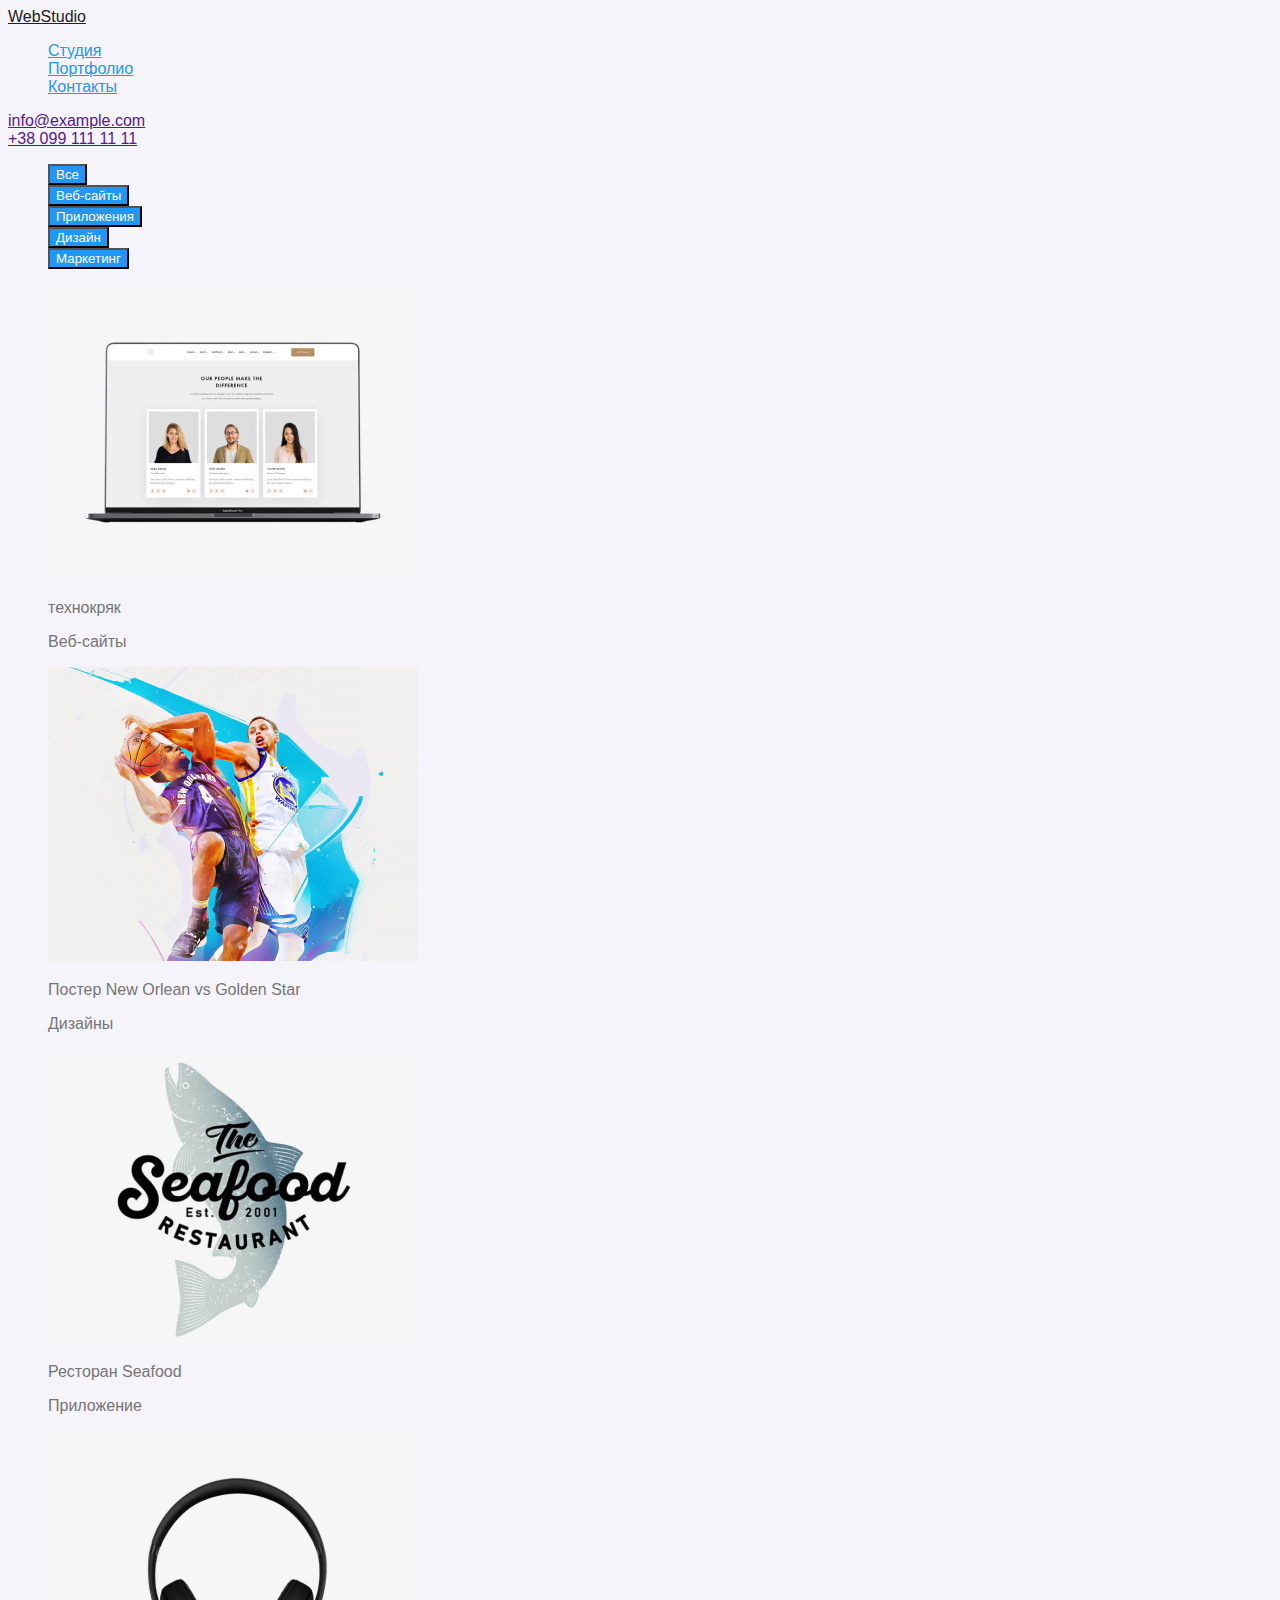
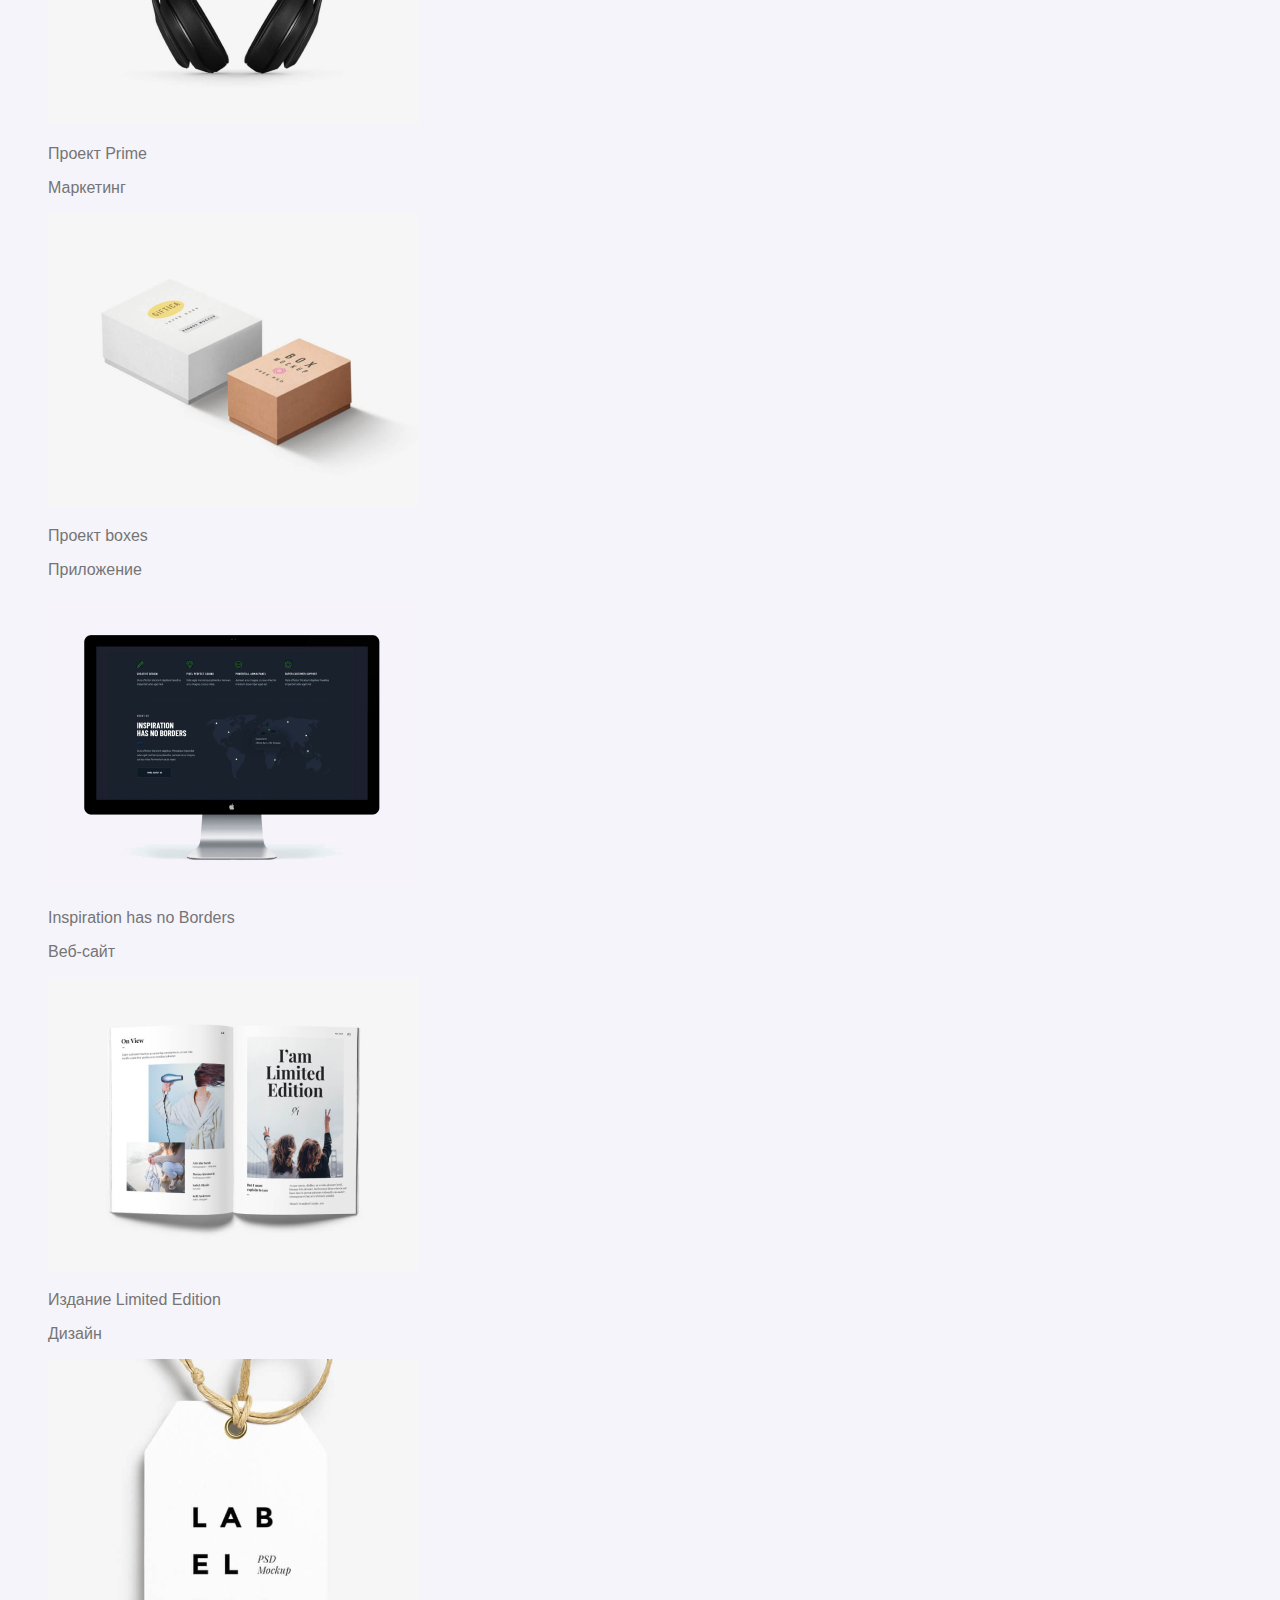
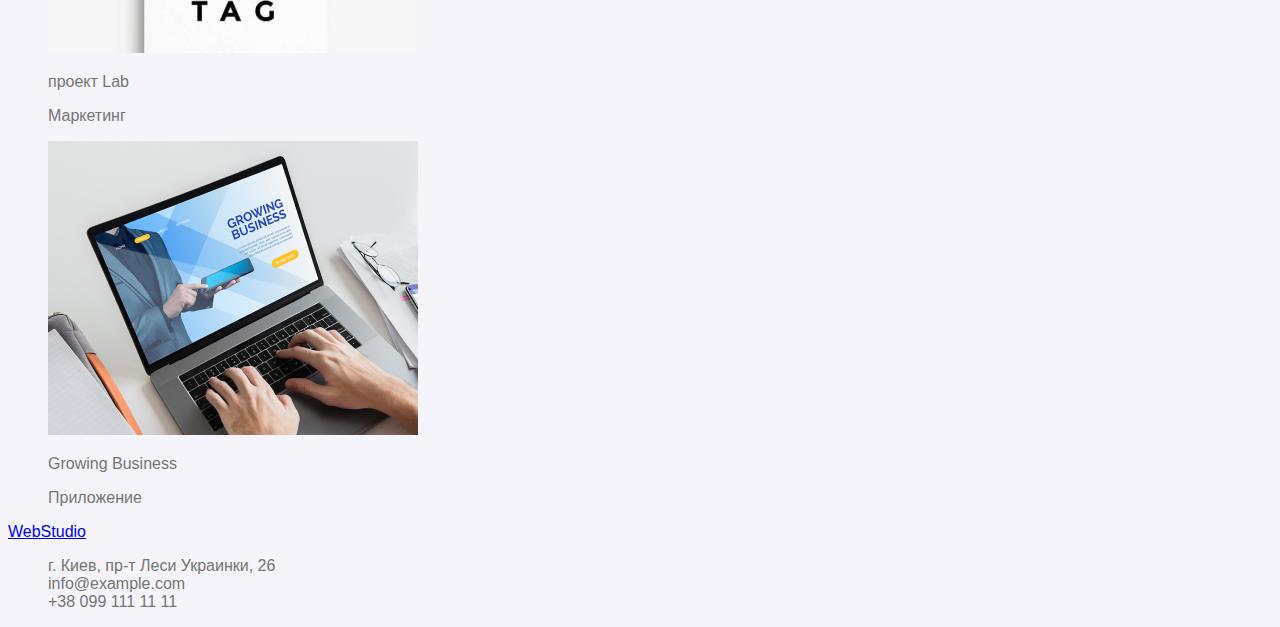
==== portfolio.html @ 11e4ff43 "add text-style; change bg color" ====
<!DOCTYPE html>
<html lang="en">

<head>
  <meta charset="UTF-8">
  <meta http-equiv="X-UA-Compatible" content="IE=edge">
  <meta name="viewport" content="width=device-width, initial-scale=1.0">
  <link rel="stylesheet" href="./css/styles.css">
  <title>Document</title>
</head>
<!--body of ws-->
<body>
  <header>
    <nav>
      <a href="/in dex.html" class="logo">
        WebStudio
      </a>
      <ul class="site-nav">
        <li><a href="./index.html">Студия</a></li>
        <li><a href="./portfolio.html">Портфолио</a></li>
        <li><a href="">Контакты</a></li>
      </ul>
    </nav>
     <ul class="contact"></ul>
      <li><a href="">info@example.com</li>
      <li><a href="">+38 099 111 11 11</a></li>
    </ul>
    <main>
      <!--buttons-->
    <ul>
      <li>
        <button type="button">Все</button>
      </li>
      <li>
        <button type="button">Веб-сайты</button>
      </li>
      <li>
        <button type="button">Приложения</button>
      </li>
      <li>
        <button type="button">Дизайн</button>
      </li>
      <li>
        <button type="button">Маркетинг</button>
      </li>
    </ul>
    </ul>
      <section>
        <!--images-->
        <ul>
          <li>
            <img src="./images/img (1).jpg" alt="технокряк" width="370">
            <p>технокряк</p>
            <p>Веб-сайты</p>
          </li>
          <li>
            <img src="./images/img.jpg" alt="постер" width="370">
            <p>Постер New Orlean vs Golden Star</p>
            <p>Дизайны</p>
          <li>
            <img src="./images/img (2).jpg" alt="ресторан" width="370">
            <p>Ресторан Seafood</p>
            <p>Приложение</p>
          </li>
          <li>
            <img src="./images/img (3).jpg" alt="проект прайм" width="370">
            <p>Проект Prime</p>
            <p>Маркетинг</p>
          </li>
          </li>
          <li>
            <img src="./images/img (4).jpg" alt="проект boxes" width="370">
            <p>Проект boxes</p>
            <p>Приложение</p>
          </li>
          <li>
            <img src="./images/img (5).jpg" alt="компьютер" width="370">
            <p>Inspiration has no Borders</p>
            <p>Веб-сайт</p>
          </li>
          <li>
            <img src="./images/img (6).jpg" alt="издание" width="370">
            <p>Издание Limited Edition</p>
            <p>Дизайн</p>
          </li>
          <li>
            <img src="./images/img (7).jpg" alt="проект Lab" width="370">
            <p>проект Lab</p>
            <p>Маркетинг</p>
          </li>
          <li>
            <img src="./images/img (8).jpg" alt="бизнес" width="370">
            <p>Growing Business</p>
            <p>Приложение</p>
          </li>
        </ul>
      </section>
      <!--footer-->
    </main>
    <footer>
      <a href="/">
        WebStudio
      </a>
      <address></address>
      <ul>
        <li>г. Киев, пр-т Леси Украинки, 26</li>
        <li>info@example.com</li>
        <li>+38 099 111 11 11</li>
        </address>
      </ul>
    </footer>
</body>

</html>
---- css/styles.css ----
/* цвет основного текста  #212121;
*/
/* вторичный цвет текста * #757575/
/* белый # #ffffff */
/* акцент 2196F3 */
:root{
  --primary-text-color: rgba(117, 117, 117, 1);
  ;
  --title-text-color:#212121;
  --accent-color:#2196F3;
 --primary-bg-color:#ffffff;
}
/* body list */
body {
  background: #fff;
  color:var(--primary-text-color);
  font-family: Roboto, sans-serif;
  background-color:#F5F4FA;
}

ul {
  list-style: none;
}

/* head pg */ 
.logo {
  color:var(--title-text-color);
  font-family: Raleway, sans-serif;
}
.logo:hover{
color: var(--accent-color);
}
/* site-nav */
.site-nav a {
  color: #2196F3;
}

.site-nav link.current{
  color: #212121;
}
.site-nav a:hover,
.site-nav a:focus {
  color:var(--title-text-color);
}
.inform a{
  color: #2196F3;
}
.contact a{
  color: #2196F3;
}
/* adress*/ 
.inform a:hover,
.inform a:focus {
  color:var(--title-text-color);
}
.section-title{
  color:var(--title-text-color);
}

/* feature */
.feature .section-title {
  color:var(--title-text-color);
}
/* button*/
button {
  color: #FFFFFF;
  background: #2196F3;
}
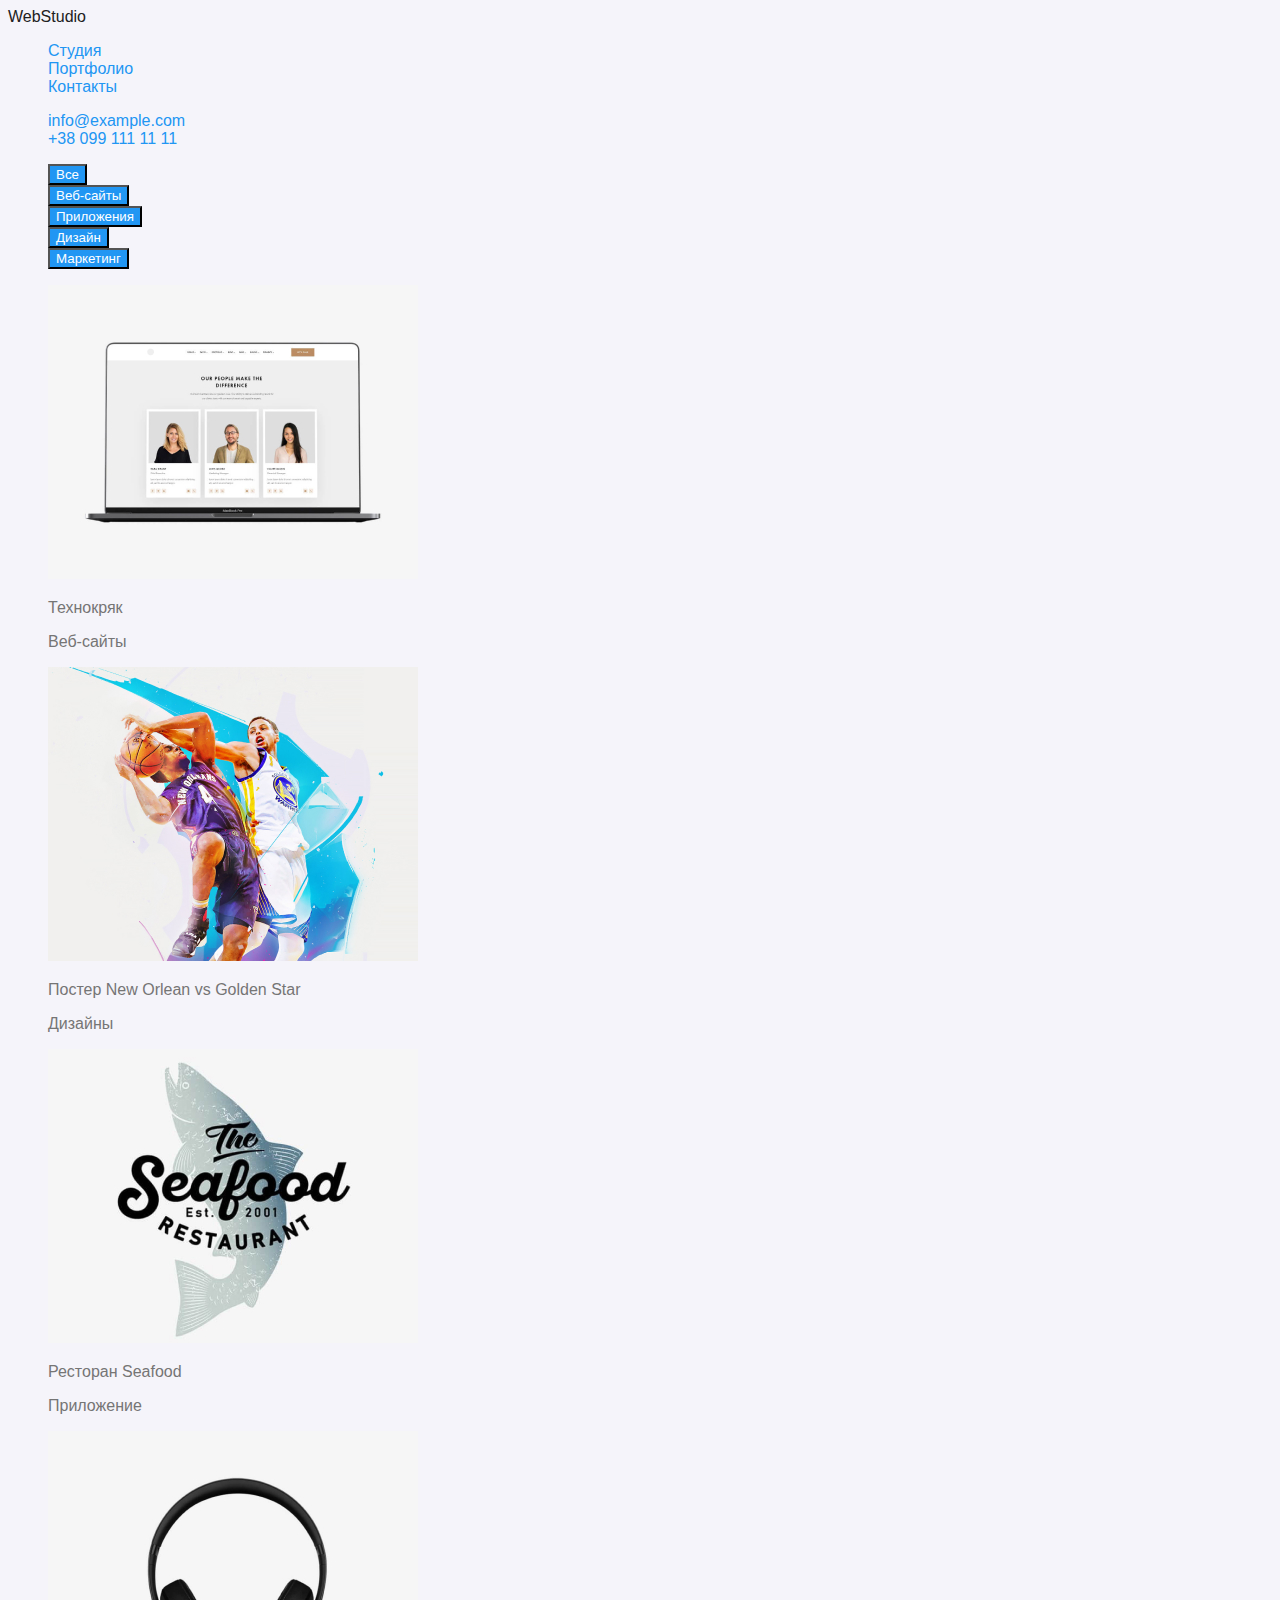
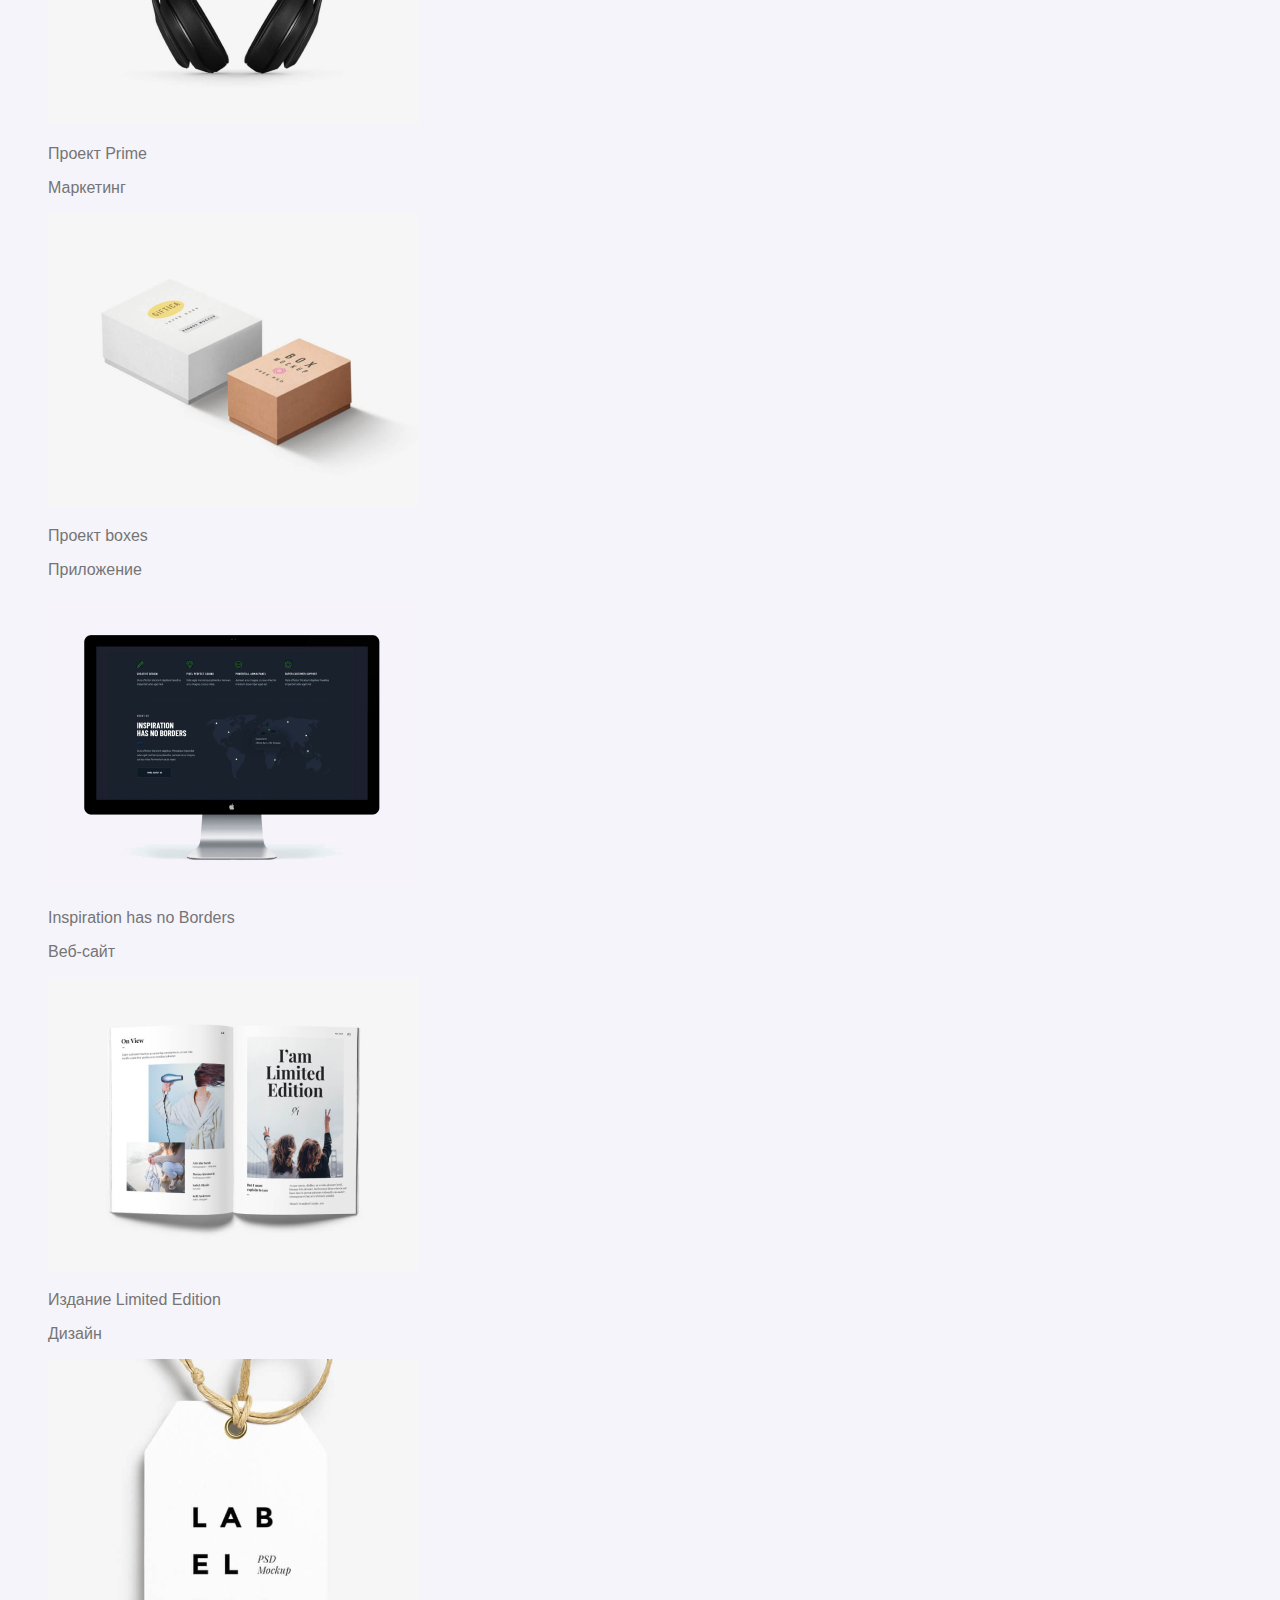
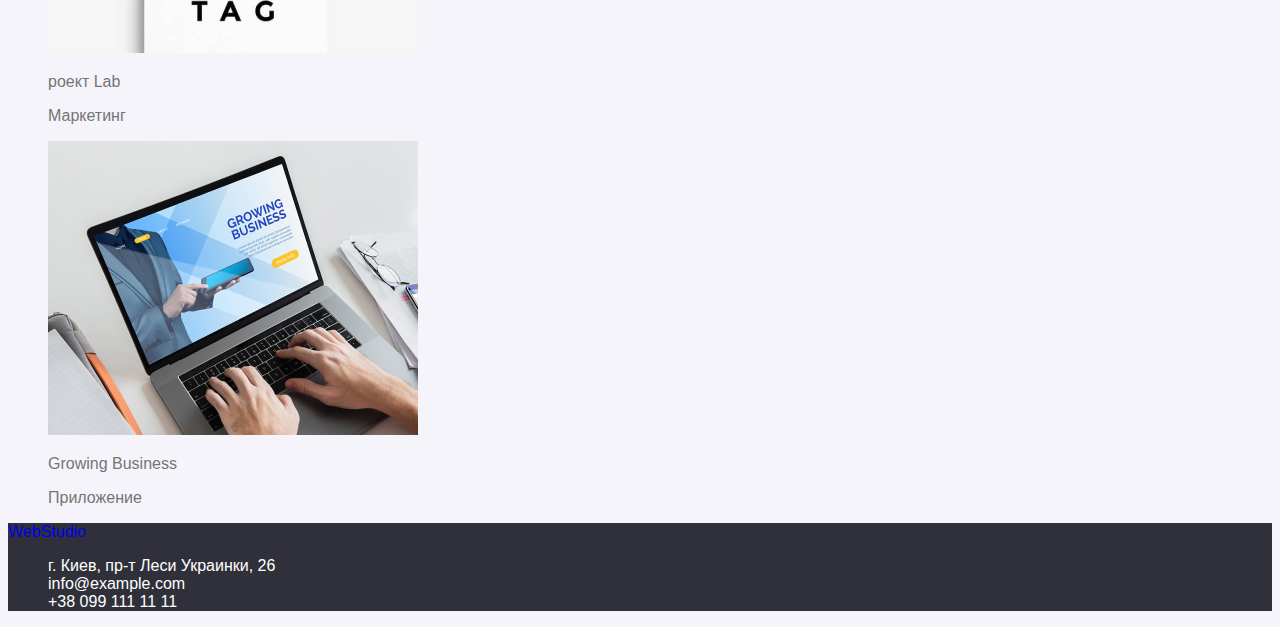
==== commit 1e2285e5: "add bg color and tx-color" ====
--- a/portfolio.html
+++ b/portfolio.html
@@ -9,10 +9,11 @@
   <title>Document</title>
 </head>
 <!--body of ws-->
+
 <body>
   <header>
     <nav>
-      <a href="/in dex.html" class="logo">
+      <a href="./index.html" class="logo">
         WebStudio
       </a>
       <ul class="site-nav">
@@ -21,36 +22,36 @@
         <li><a href="">Контакты</a></li>
       </ul>
     </nav>
-     <ul class="contact"></ul>
-      <li><a href="">info@example.com</li>
-      <li><a href="">+38 099 111 11 11</a></li>
+    <ul class="item">
+    <li><a href="">info@example.com</a></li>
+    <li><a href="">+38 099 111 11 11</a></li>
     </ul>
     <main>
       <!--buttons-->
-    <ul>
-      <li>
-        <button type="button">Все</button>
-      </li>
-      <li>
-        <button type="button">Веб-сайты</button>
-      </li>
-      <li>
-        <button type="button">Приложения</button>
-      </li>
-      <li>
-        <button type="button">Дизайн</button>
-      </li>
-      <li>
-        <button type="button">Маркетинг</button>
-      </li>
-    </ul>
-    </ul>
+      <ul>
+        <li>
+          <button type="button">Все</button>
+        </li>
+        <li>
+          <button type="button">Веб-сайты</button>
+        </li>
+        <li>
+          <button type="button">Приложения</button>
+        </li>
+        <li>
+          <button type="button">Дизайн</button>
+        </li>
+        <li>
+          <button type="button">Маркетинг</button>
+        </li>
+      </ul>
+      </ul>
       <section>
         <!--images-->
         <ul>
           <li>
             <img src="./images/img (1).jpg" alt="технокряк" width="370">
-            <p>технокряк</p>
+            <p>Технокряк</p>
             <p>Веб-сайты</p>
           </li>
           <li>
@@ -85,7 +86,7 @@
           </li>
           <li>
             <img src="./images/img (7).jpg" alt="проект Lab" width="370">
-            <p>проект Lab</p>
+            <p>роект Lab</p>
             <p>Маркетинг</p>
           </li>
           <li>
@@ -98,16 +99,17 @@
       <!--footer-->
     </main>
     <footer>
-      <a href="/">
-        WebStudio
-      </a>
-      <address></address>
-      <ul>
-        <li>г. Киев, пр-т Леси Украинки, 26</li>
-        <li>info@example.com</li>
-        <li>+38 099 111 11 11</li>
-        </address>
-      </ul>
+      <footer class="footer-list">
+        <a href="/" class="footer">
+          WebStudio
+        </a>
+      <address>
+        <ul>
+          <li class="address-link">г. Киев, пр-т Леси Украинки, 26</li>
+          <li class="address-link">info@example.com</li>
+          <li class="address-link">+38 099 111 11 11</li>
+        </ul>
+      </address>
     </footer>
 </body>
 
--- a/css/styles.css
+++ b/css/styles.css
@@ -10,6 +10,7 @@
   --title-text-color:#212121;
   --accent-color:#2196F3;
  --primary-bg-color:#ffffff;
+ --text-color:#ffffff;
 }
 /* body list */
 body {
@@ -18,15 +19,30 @@
   font-family: Roboto, sans-serif;
   background-color:#F5F4FA;
 }
+.content {
+  background: #2F303A;
+}
+.section-name {
+  color: #ffffff;
+}
+.item a {
+  color:#2196F3;
+  list-style: none;
+  text-decoration: none;
+}
+.item a:hover,
+.item  a:focus {
+  color:var(--title-text-color);
+}
 
 ul {
   list-style: none;
+  text-decoration: none;
 }
-
-/* head pg */ 
 .logo {
   color:var(--title-text-color);
   font-family: Raleway, sans-serif;
+  text-decoration: none;
 }
 .logo:hover{
 color: var(--accent-color);
@@ -34,8 +50,8 @@
 /* site-nav */
 .site-nav a {
   color: #2196F3;
+  text-decoration: none;
 }
-
 .site-nav link.current{
   color: #212121;
 }
@@ -43,21 +59,22 @@
 .site-nav a:focus {
   color:var(--title-text-color);
 }
-.inform a{
+.inform a {
   color: #2196F3;
+  text-decoration: none;
 }
-.contact a{
-  color: #2196F3;
-}
+
 /* adress*/ 
 .inform a:hover,
 .inform a:focus {
   color:var(--title-text-color);
 }
 .section-title{
-  color:var(--title-text-color);
+  color:#212121;
 }
-
+.section {
+  color: ;
+}
 /* feature */
 .feature .section-title {
   color:var(--title-text-color);
@@ -66,4 +83,21 @@
 button {
   color: #FFFFFF;
   background: #2196F3;
+  cursor: pointer;
+}
+.section-footer {
+  background: #F5F4FA;
+}
+/*footer pg*/ 
+.footer {
+  text-decoration:none
+
+}
+.footer-list {
+  background: #2F303A;
+}
+.address-link {
+  color:  rgba(255, 255, 255, 1);
+  2196F3;
+  font-style: normal;`1236am,.
 }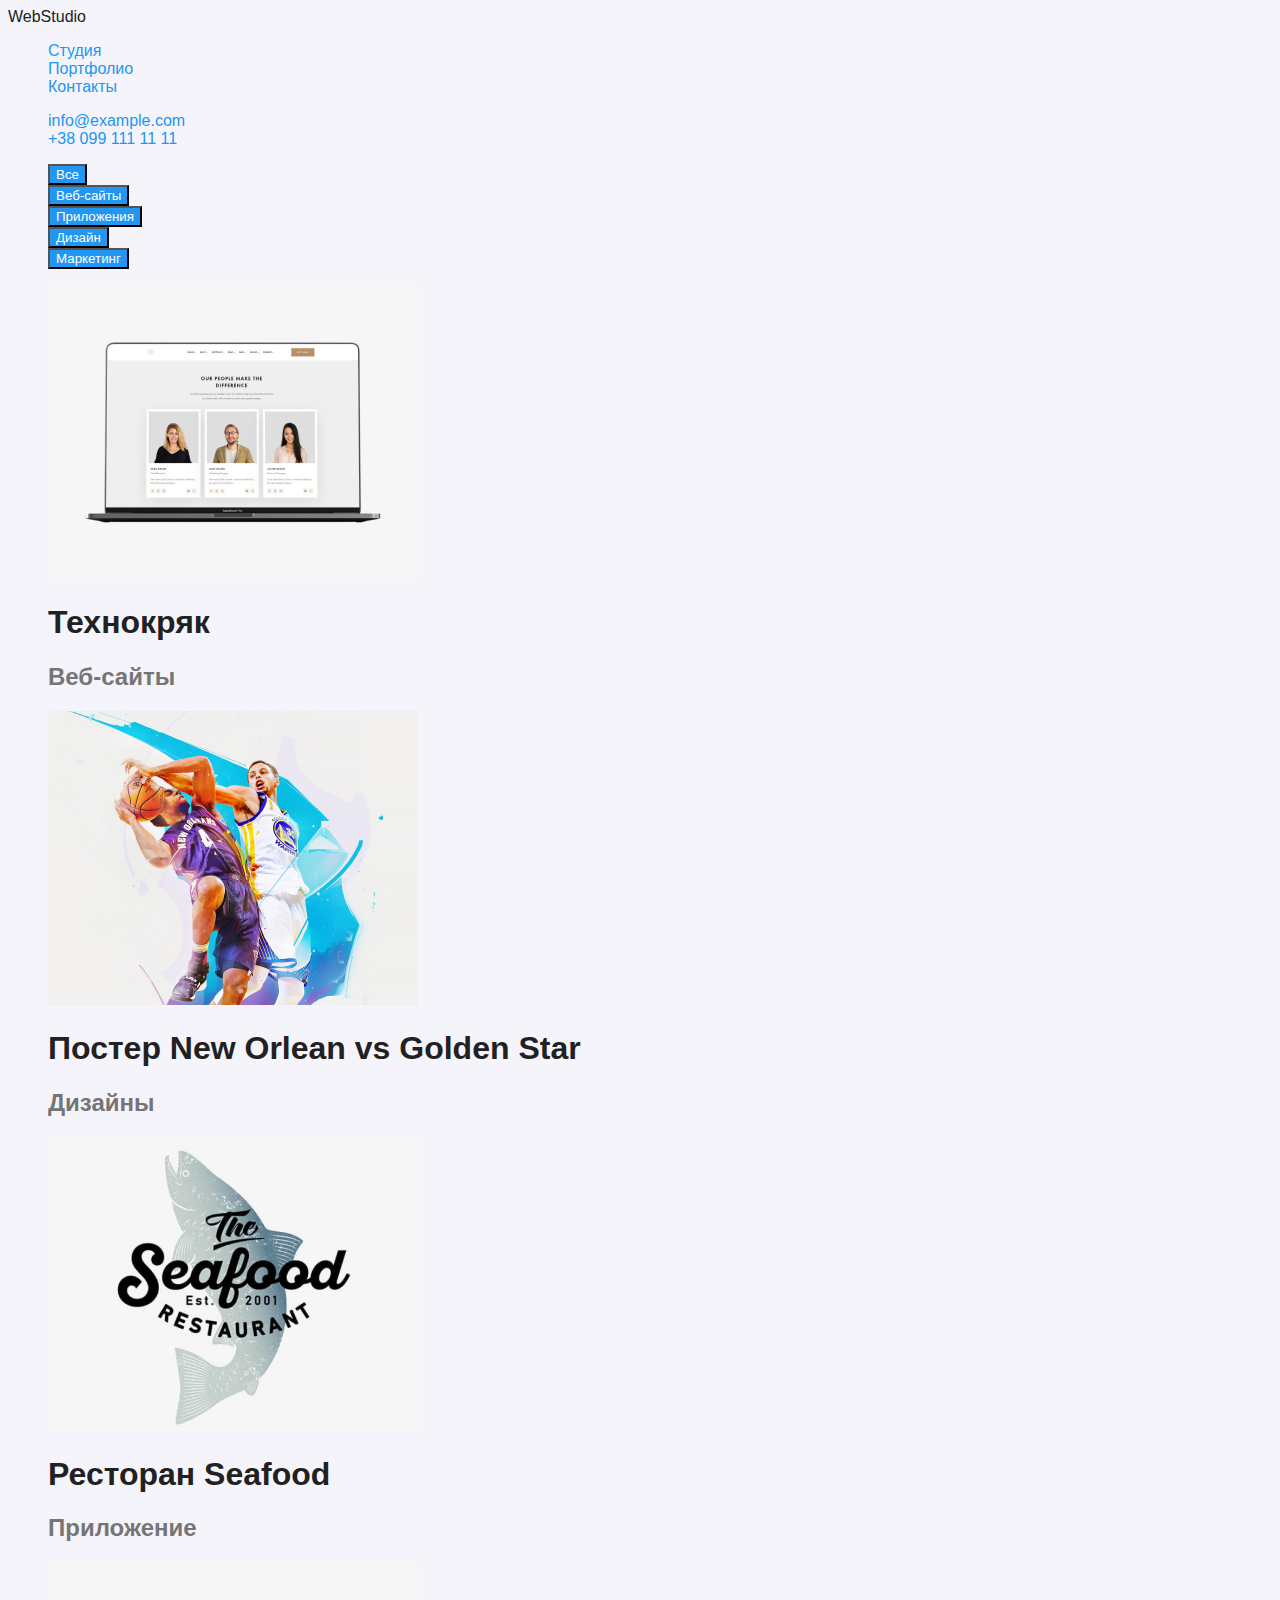
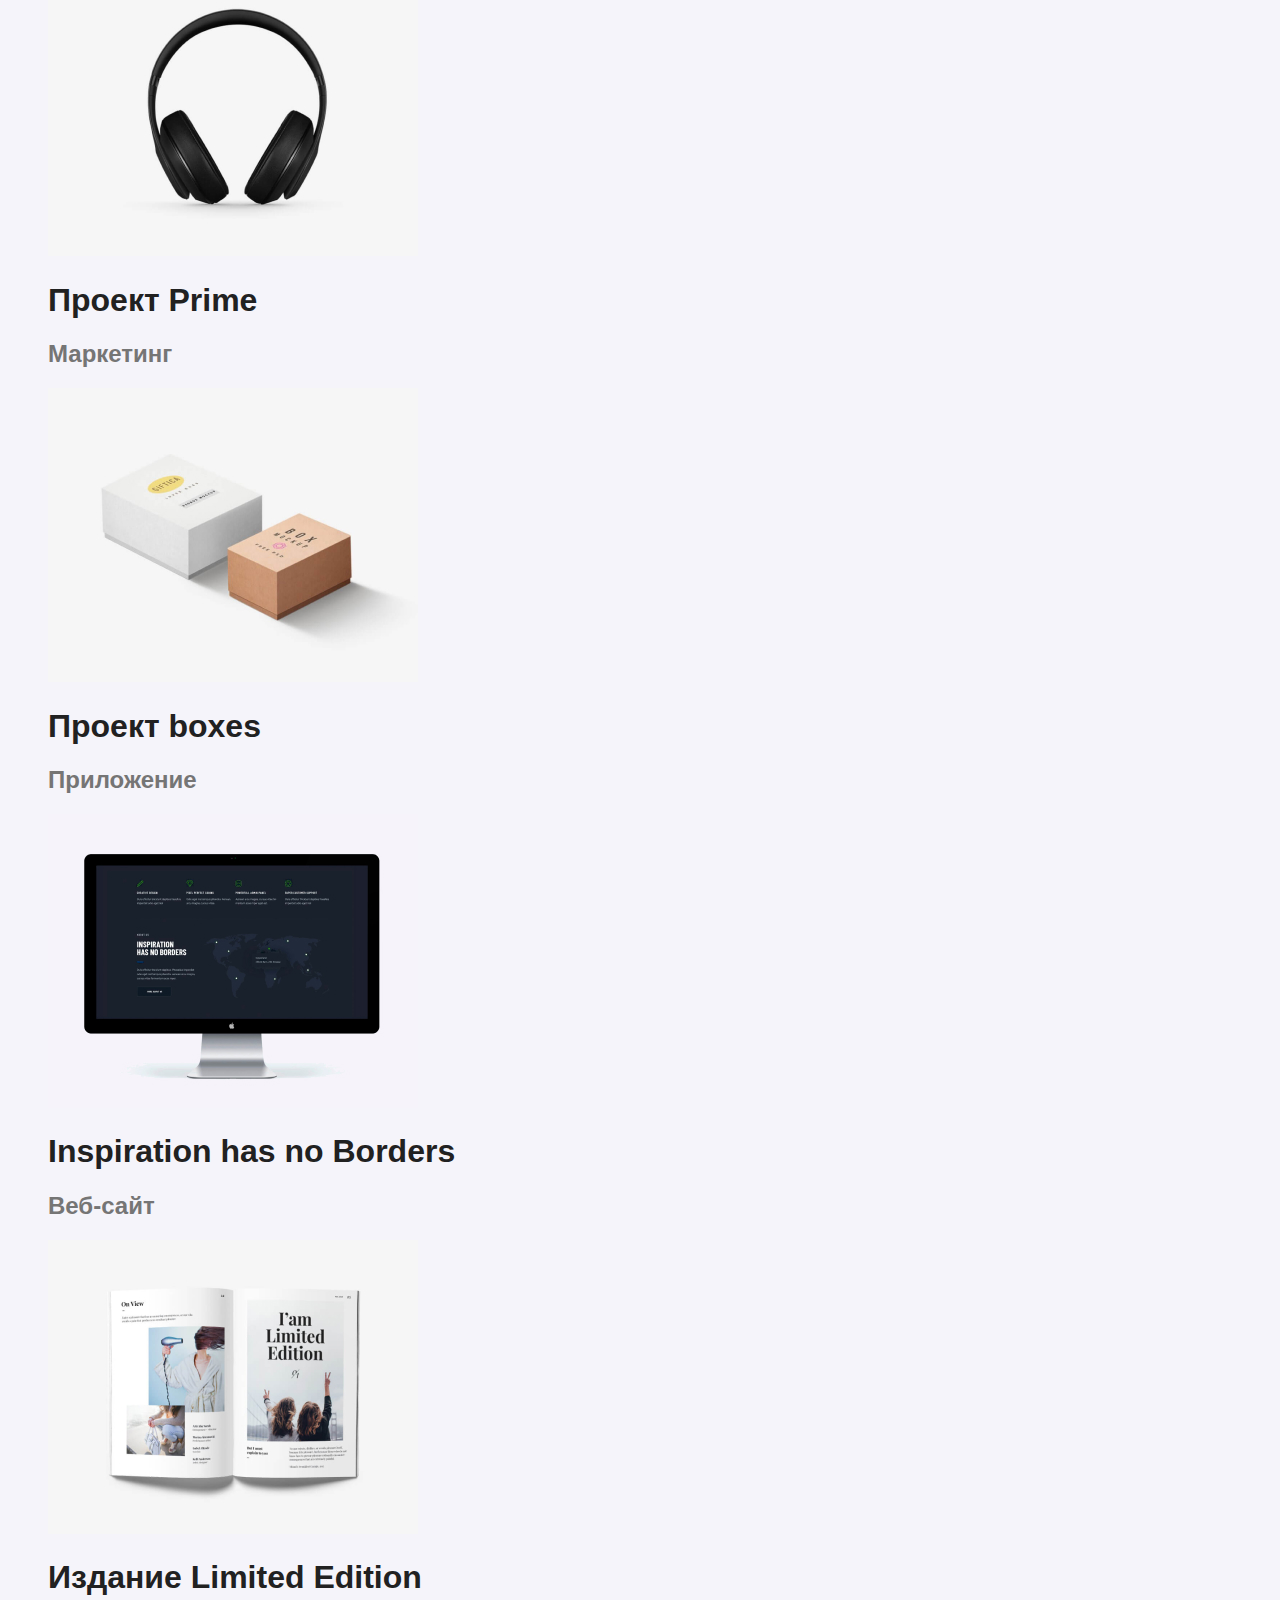
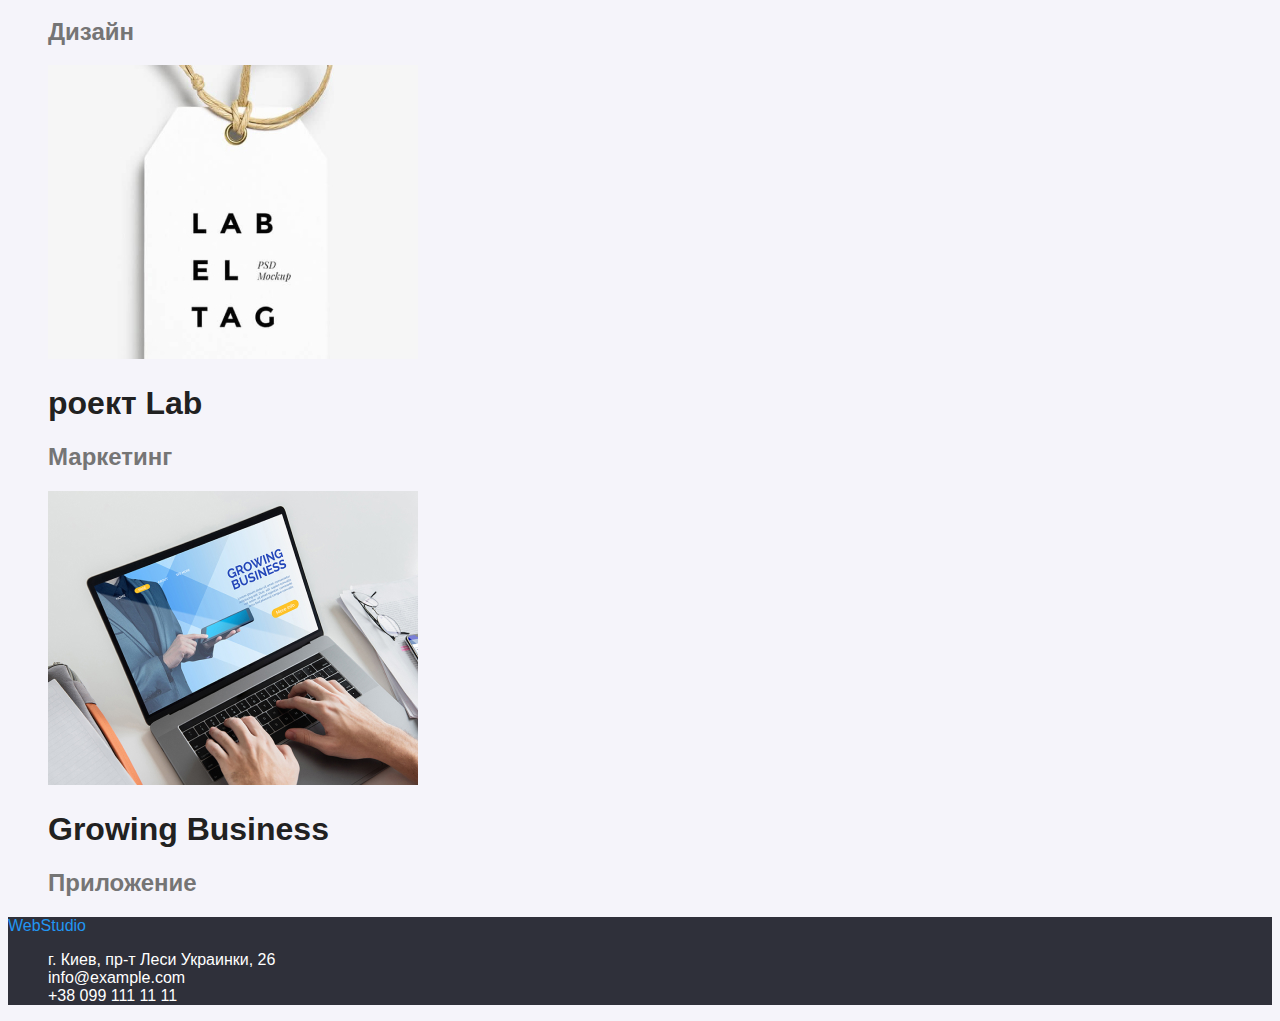
==== commit dd69ad55: "some bg changes + portfolio" ====
--- a/portfolio.html
+++ b/portfolio.html
@@ -23,8 +23,8 @@
       </ul>
     </nav>
     <ul class="item">
-    <li><a href="">info@example.com</a></li>
-    <li><a href="">+38 099 111 11 11</a></li>
+      <li><a href="">info@example.com</a></li>
+      <li><a href="">+38 099 111 11 11</a></li>
     </ul>
     <main>
       <!--buttons-->
@@ -51,48 +51,48 @@
         <ul>
           <li>
             <img src="./images/img (1).jpg" alt="технокряк" width="370">
-            <p>Технокряк</p>
-            <p>Веб-сайты</p>
+            <h1 class="section-title">Технокряк</h1>
+            <h2>Веб-сайты</h2>
           </li>
           <li>
             <img src="./images/img.jpg" alt="постер" width="370">
-            <p>Постер New Orlean vs Golden Star</p>
-            <p>Дизайны</p>
+            <h1 class="section-title">Постер New Orlean vs Golden Star</h1>
+            <h2>Дизайны</h2>
           <li>
             <img src="./images/img (2).jpg" alt="ресторан" width="370">
-            <p>Ресторан Seafood</p>
-            <p>Приложение</p>
+            <h1 class="section-title">Ресторан Seafood</h1>
+            <h2>Приложение</2>
           </li>
           <li>
             <img src="./images/img (3).jpg" alt="проект прайм" width="370">
-            <p>Проект Prime</p>
-            <p>Маркетинг</p>
+            <h1 class="section-title">Проект Prime</h1>
+            <h2>Маркетинг</2>
           </li>
           </li>
           <li>
             <img src="./images/img (4).jpg" alt="проект boxes" width="370">
-            <p>Проект boxes</p>
-            <p>Приложение</p>
+            <h1 class="section-title">Проект boxes</h1>
+            <h2>Приложение</2>
           </li>
           <li>
             <img src="./images/img (5).jpg" alt="компьютер" width="370">
-            <p>Inspiration has no Borders</p>
-            <p>Веб-сайт</p>
+            <h1 class="section-title">Inspiration has no Borders</h1>
+            <h2>Веб-сайт</2>
           </li>
           <li>
             <img src="./images/img (6).jpg" alt="издание" width="370">
-            <p>Издание Limited Edition</p>
-            <p>Дизайн</p>
+            <h1 class="section-title">Издание Limited Edition</h1>
+            <h2>Дизайн</h2>
           </li>
           <li>
             <img src="./images/img (7).jpg" alt="проект Lab" width="370">
-            <p>роект Lab</p>
-            <p>Маркетинг</p>
+            <h1 class="section-title">роект Lab</h1>
+            <h2>Маркетинг</h2>
           </li>
           <li>
             <img src="./images/img (8).jpg" alt="бизнес" width="370">
-            <p>Growing Business</p>
-            <p>Приложение</p>
+            <h1 class="section-title">Growing Business</h1>
+            <h2>Приложение</h2>
           </li>
         </ul>
       </section>
@@ -103,14 +103,14 @@
         <a href="/" class="footer">
           WebStudio
         </a>
-      <address>
-        <ul>
-          <li class="address-link">г. Киев, пр-т Леси Украинки, 26</li>
-          <li class="address-link">info@example.com</li>
-          <li class="address-link">+38 099 111 11 11</li>
-        </ul>
-      </address>
-    </footer>
+        <address>
+          <ul>
+            <li class="address-link">г. Киев, пр-т Леси Украинки, 26</li>
+            <li class="address-link">info@example.com</li>
+            <li class="address-link">+38 099 111 11 11</li>
+          </ul>
+        </address>
+      </footer>
 </body>
 
 </html>--- a/css/styles.css
+++ b/css/styles.css
@@ -1,103 +1,124 @@
-
 /* цвет основного текста  #212121;
 */
 /* вторичный цвет текста * #757575/
 /* белый # #ffffff */
 /* акцент 2196F3 */
-:root{
+:root {
   --primary-text-color: rgba(117, 117, 117, 1);
   ;
-  --title-text-color:#212121;
-  --accent-color:#2196F3;
- --primary-bg-color:#ffffff;
- --text-color:#ffffff;
+  --title-text-color: #212121;
+  --accent-color: #2196F3;
+  --primary-bg-color: #ffffff;
+  --text-color: #ffffff;
 }
+
 /* body list */
 body {
   background: #fff;
-  color:var(--primary-text-color);
+  color: var(--primary-text-color);
   font-family: Roboto, sans-serif;
-  background-color:#F5F4FA;
+  background-color: #F5F4FA;
 }
+
 .content {
   background: #2F303A;
 }
+
 .section-name {
   color: #ffffff;
 }
+
 .item a {
-  color:#2196F3;
+  color: #2196F3;
   list-style: none;
   text-decoration: none;
 }
+
 .item a:hover,
-.item  a:focus {
-  color:var(--title-text-color);
+.item a:focus {
+  color: var(--title-text-color);
 }
 
 ul {
   list-style: none;
   text-decoration: none;
 }
+
 .logo {
-  color:var(--title-text-color);
+  color: var(--title-text-color);
   font-family: Raleway, sans-serif;
   text-decoration: none;
 }
-.logo:hover{
-color: var(--accent-color);
+
+.logo:hover {
+  color: var(--accent-color);
 }
+
 /* site-nav */
 .site-nav a {
   color: #2196F3;
   text-decoration: none;
 }
-.site-nav link.current{
+
+.site-nav link.current {
   color: #212121;
 }
+
 .site-nav a:hover,
 .site-nav a:focus {
-  color:var(--title-text-color);
+  color: var(--title-text-color);
 }
+
 .inform a {
   color: #2196F3;
   text-decoration: none;
 }
 
-/* adress*/ 
+/* adress*/
 .inform a:hover,
 .inform a:focus {
-  color:var(--title-text-color);
+  color: var(--title-text-color);
 }
-.section-title{
-  color:#212121;
+
+.section-title {
+  color: #212121;
 }
+
 .section {
   color: ;
 }
+
 /* feature */
 .feature .section-title {
-  color:var(--title-text-color);
+  color: var(--title-text-color);
 }
+
 /* button*/
 button {
   color: #FFFFFF;
   background: #2196F3;
   cursor: pointer;
 }
+
 .section-footer {
   background: #F5F4FA;
+  color: #212121;
 }
-/*footer pg*/ 
+
+/*footer pg*/
 .footer {
-  text-decoration:none
+  color: #2196F3;
+  text-decoration: none
+}
 
-}
 .footer-list {
   background: #2F303A;
 }
+
 .address-link {
-  color:  rgba(255, 255, 255, 1);
+  color: rgba(255, 255, 255, 1);
   2196F3;
-  font-style: normal;`1236am,.
+  font-style: normal;
+  `1236am,
+  .
 }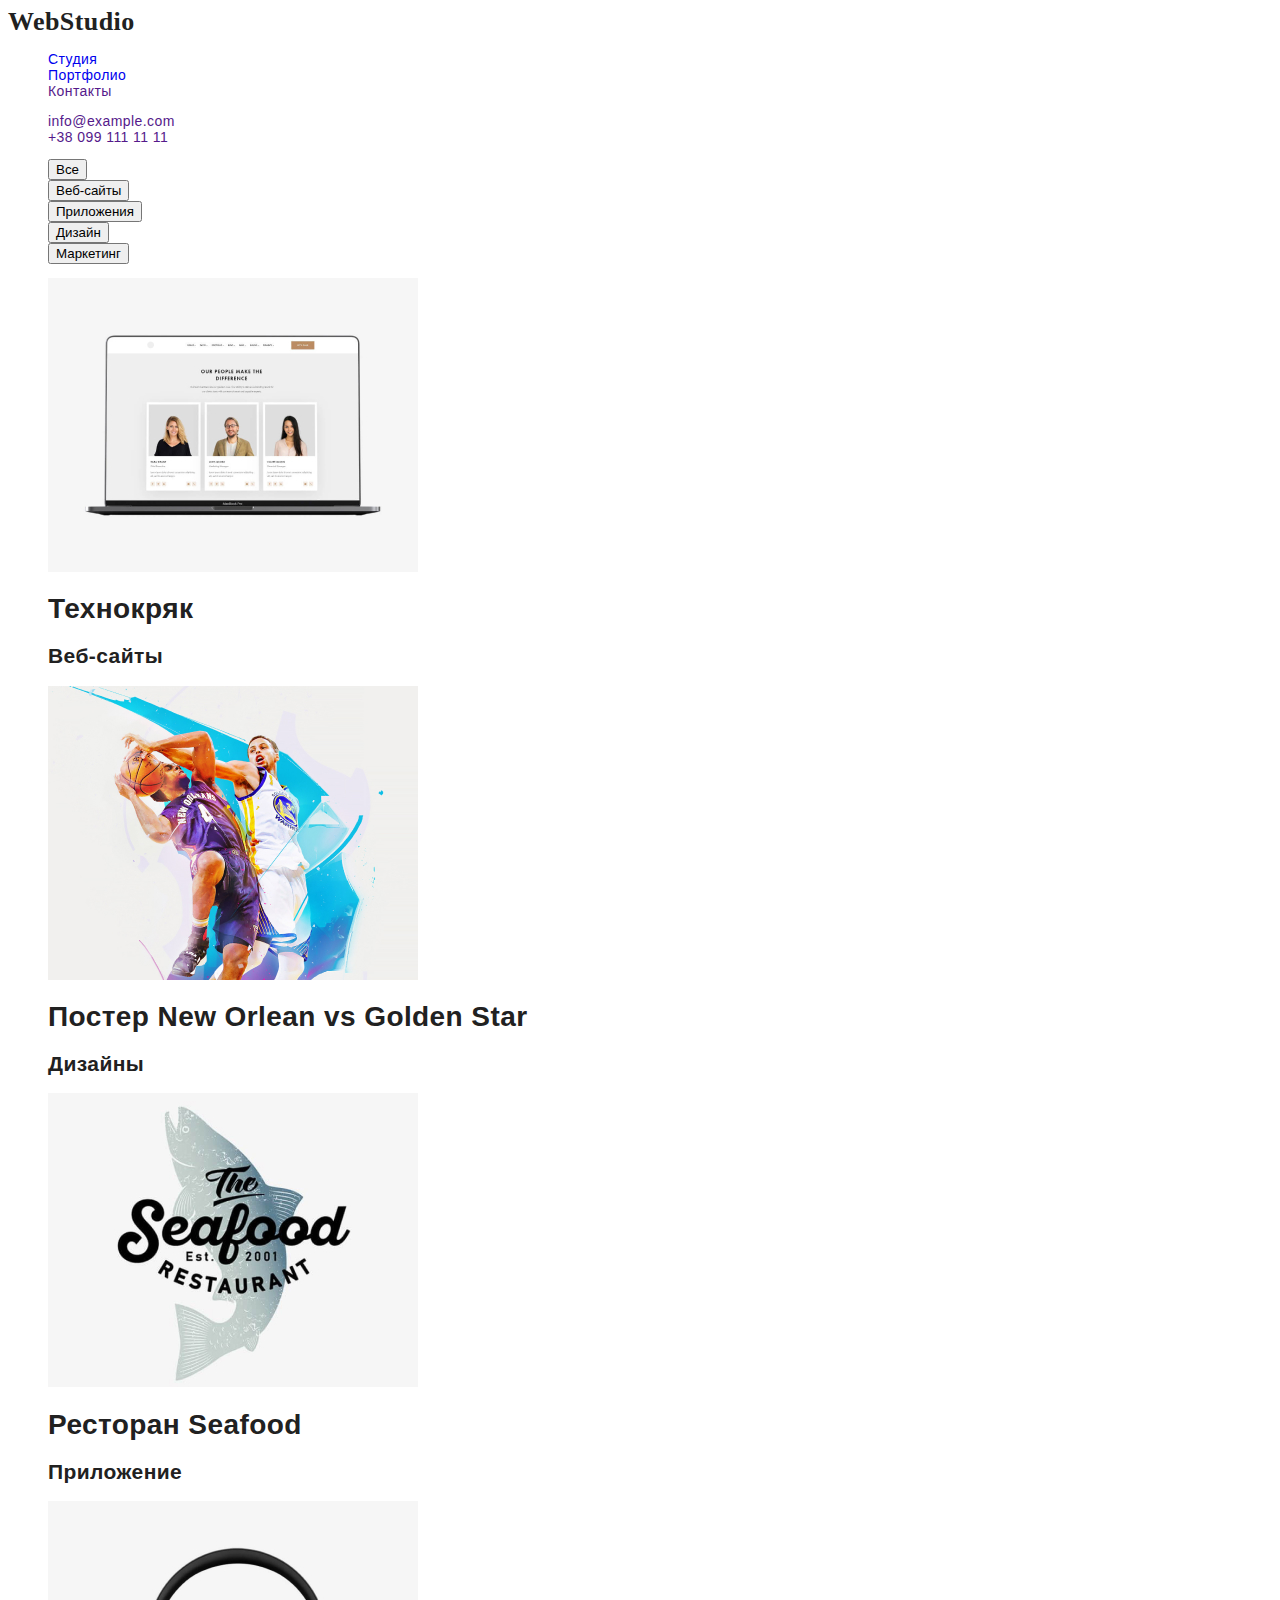
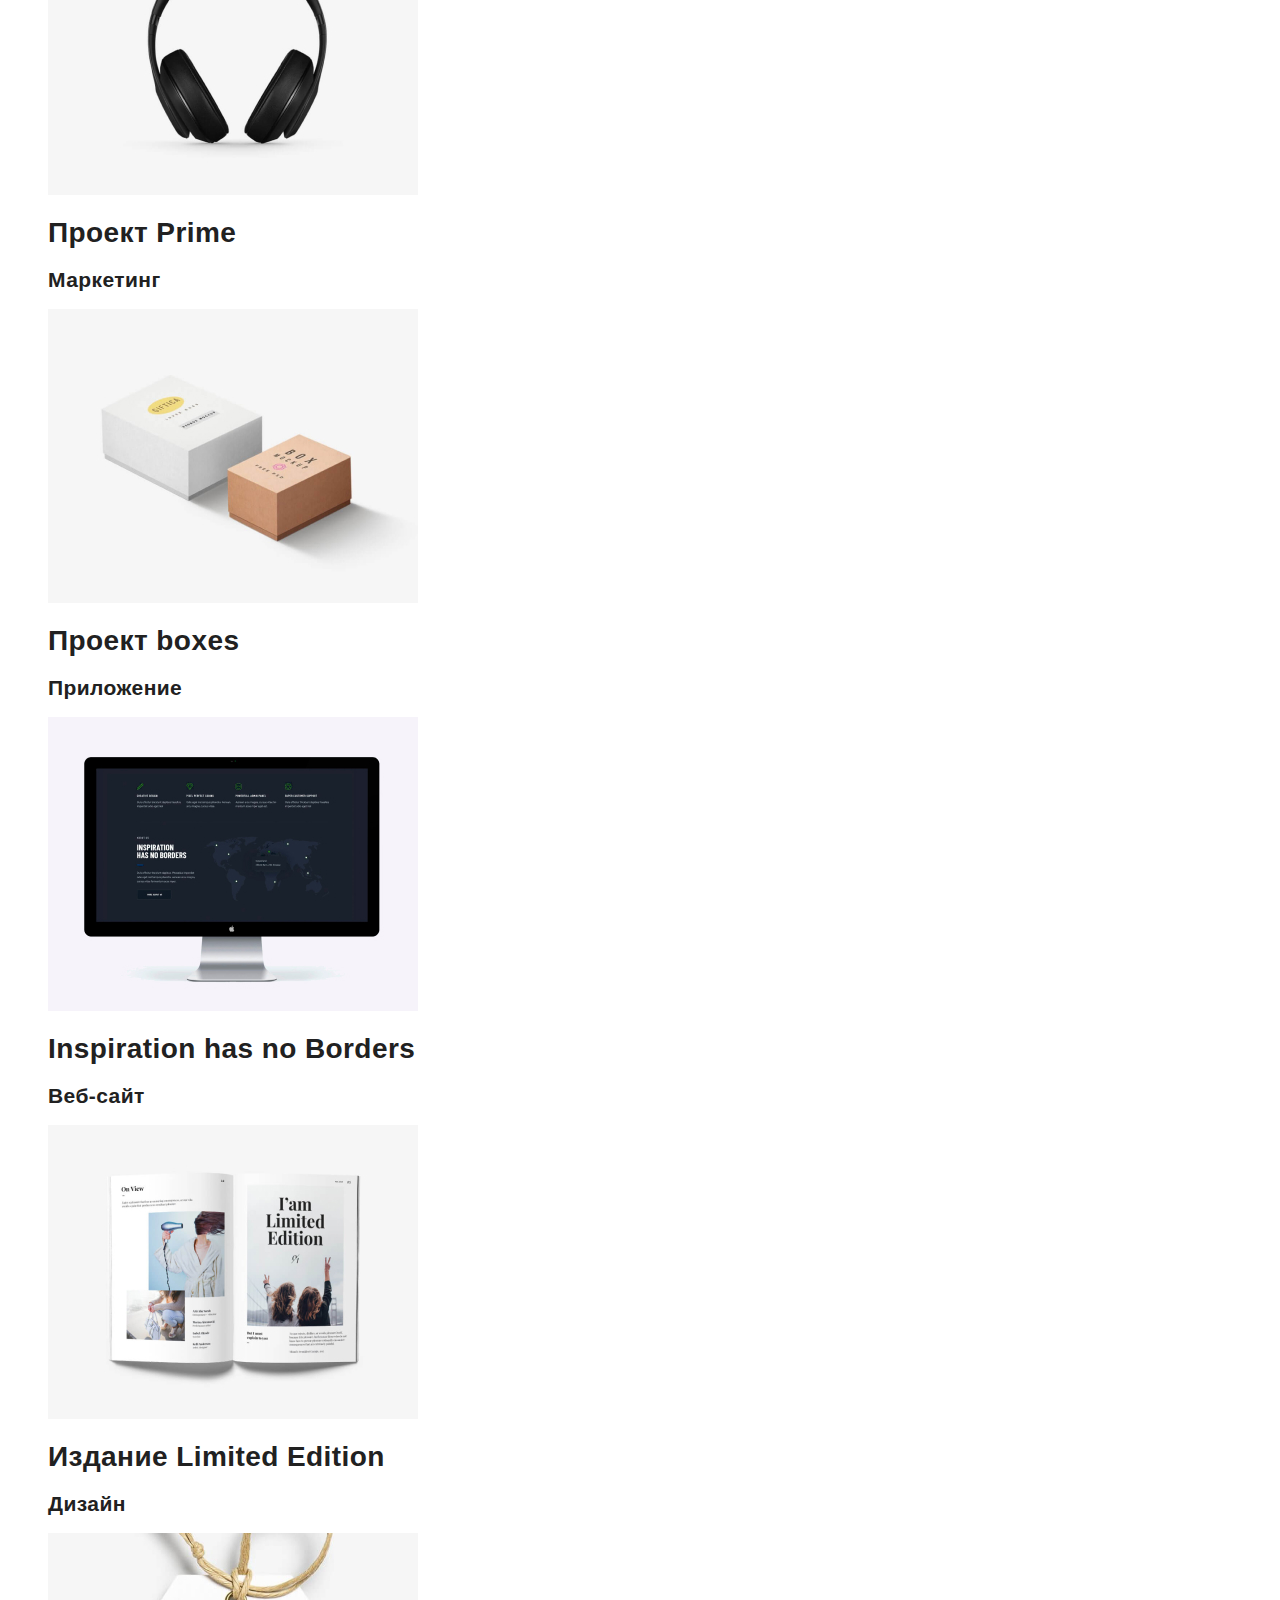
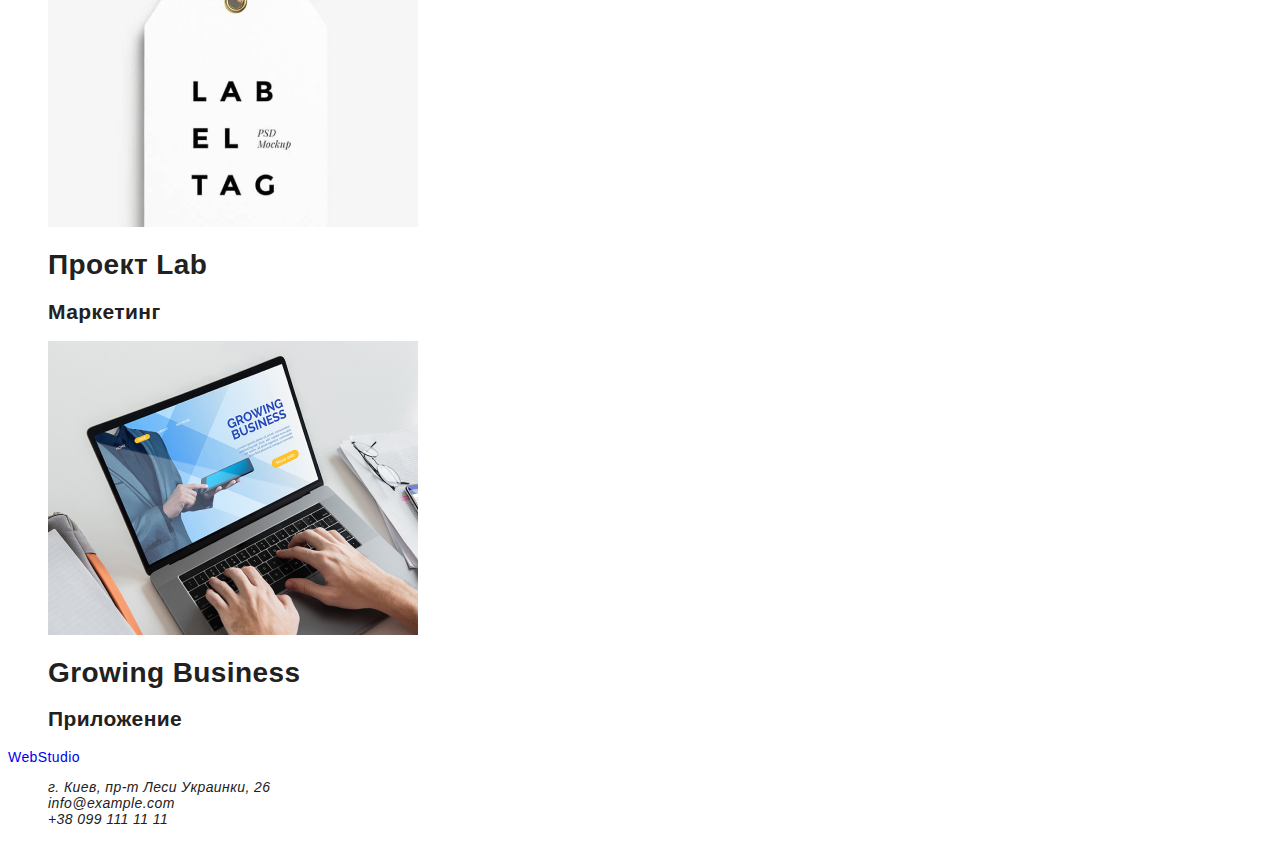
==== commit e6a1c29d: "changed subseqence/ bg" ====
--- a/portfolio.html
+++ b/portfolio.html
@@ -86,7 +86,7 @@
           </li>
           <li>
             <img src="./images/img (7).jpg" alt="проект Lab" width="370">
-            <h1 class="section-title">роект Lab</h1>
+            <h1 class="section-title">Проект Lab</h1>
             <h2>Маркетинг</h2>
           </li>
           <li>
--- a/css/styles.css
+++ b/css/styles.css
@@ -4,121 +4,74 @@
 /* белый # #ffffff */
 /* акцент 2196F3 */
 :root {
-  --primary-text-color: rgba(117, 117, 117, 1);
-  ;
-  --title-text-color: #212121;
+  --main-text-color: #212121;
+  --secondary-text-color: #757575;
   --accent-color: #2196F3;
-  --primary-bg-color: #ffffff;
-  --text-color: #ffffff;
+  --main-bg-color: #ffffff;
+  --secondary-bg-color: #F5F4FA;
+  --footer-bg-color: #2F303A;
 }
 
 /* body list */
 body {
-  background: #fff;
-  color: var(--primary-text-color);
+  color: var(--main-text-color);
   font-family: Roboto, sans-serif;
-  background-color: #F5F4FA;
-}
-
-.content {
-  background: #2F303A;
-}
-
-.section-name {
-  color: #ffffff;
-}
-
-.item a {
-  color: #2196F3;
-  list-style: none;
-  text-decoration: none;
-}
-
-.item a:hover,
-.item a:focus {
-  color: var(--title-text-color);
+  background-color: var(--main-bg-color);
+  font-weight: 400;
+  font-size: 14px;
+  font-style: normal;
+  letter-spacing: 0.03em;
 }
 
 ul {
   list-style: none;
+}
+
+a {
   text-decoration: none;
 }
 
 .logo {
-  color: var(--title-text-color);
-  font-family: Raleway, sans-serif;
+  font-family: Raleway;
   text-decoration: none;
+  font-weight: 700;
+  font-size: 26px;
+  line-height: 1.1;
+  color: var(--main-text-color);
 }
 
-.logo:hover {
+.logo-accent {
   color: var(--accent-color);
 }
 
-/* site-nav */
-.site-nav a {
-  color: #2196F3;
-  text-decoration: none;
+.link-current {
+  font-weight: 500;
+  line-height: 1.1;
+  letter-spacing: 0.02em;
+  color:var(--accent-color);
 }
 
-.site-nav link.current {
-  color: #212121;
+.site-nav-link {
+  font-weight: 500;
+  line-height: 1.1;
+  letter-spacing: 0.02em;
+  color: var(--main-text-color);
 }
 
-.site-nav a:hover,
-.site-nav a:focus {
-  color: var(--title-text-color);
+.site-nav-link:hover {
+  color: var(--accent-color);
 }
 
-.inform a {
-  color: #2196F3;
-  text-decoration: none;
+.main-section {
+  background-color: var(--footer-bg-color)
 }
 
-/* adress*/
-.inform a:hover,
-.inform a:focus {
-  color: var(--title-text-color);
-}
-
-.section-title {
-  color: #212121;
-}
-
-.section {
-  color: ;
-}
-
-/* feature */
-.feature .section-title {
-  color: var(--title-text-color);
-}
-
-/* button*/
-button {
-  color: #FFFFFF;
-  background: #2196F3;
-  cursor: pointer;
-}
-
-.section-footer {
-  background: #F5F4FA;
-  color: #212121;
-}
-
-/*footer pg*/
-.footer {
-  color: #2196F3;
-  text-decoration: none
-}
-
-.footer-list {
-  background: #2F303A;
-}
-
-.address-link {
-  color: rgba(255, 255, 255, 1);
-  2196F3;
-  font-style: normal;
-  `1236am,
-  .
+.section-name {
+  font-weight: 900;
+  font-size: 44px;
+  line-height: 1.3;
+  text-align: center;
+  letter-spacing: 0.06em;
+  text-transform: uppercase;
+  color: var(--main-bg-color);
 }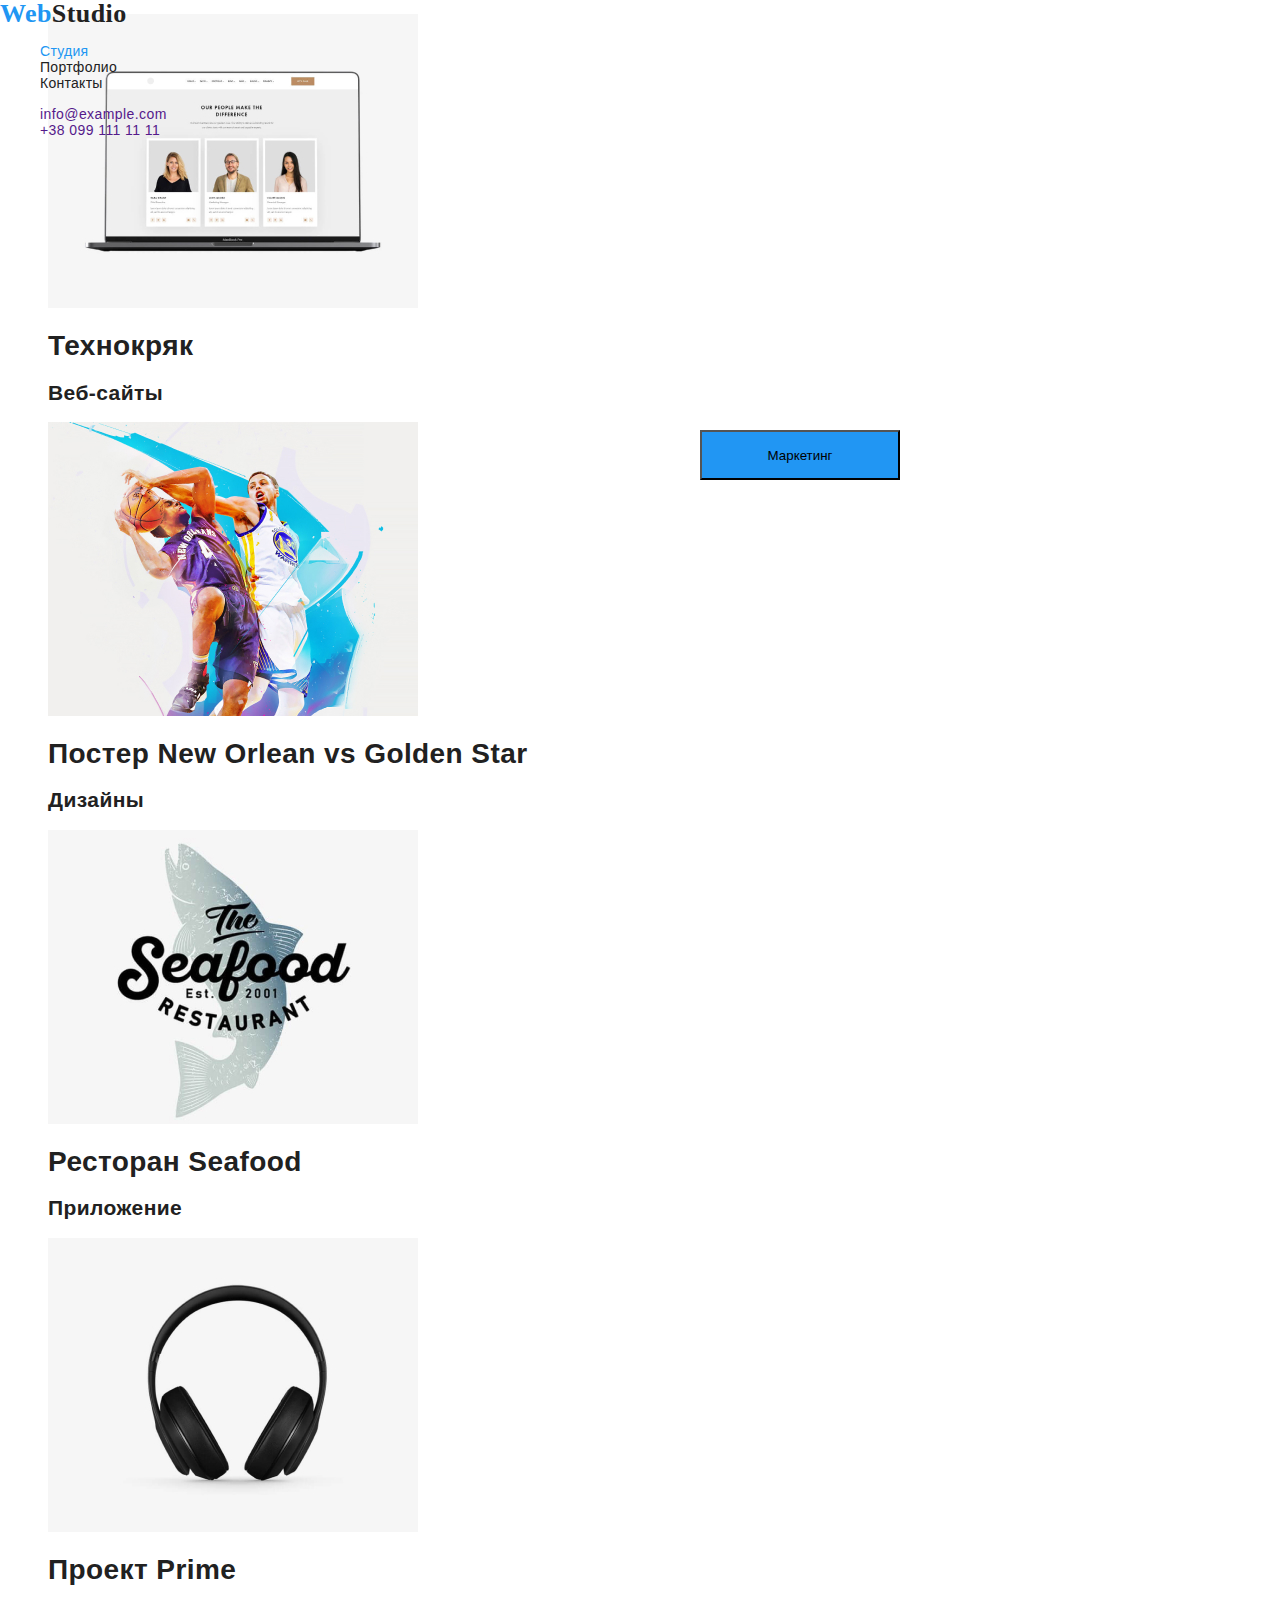
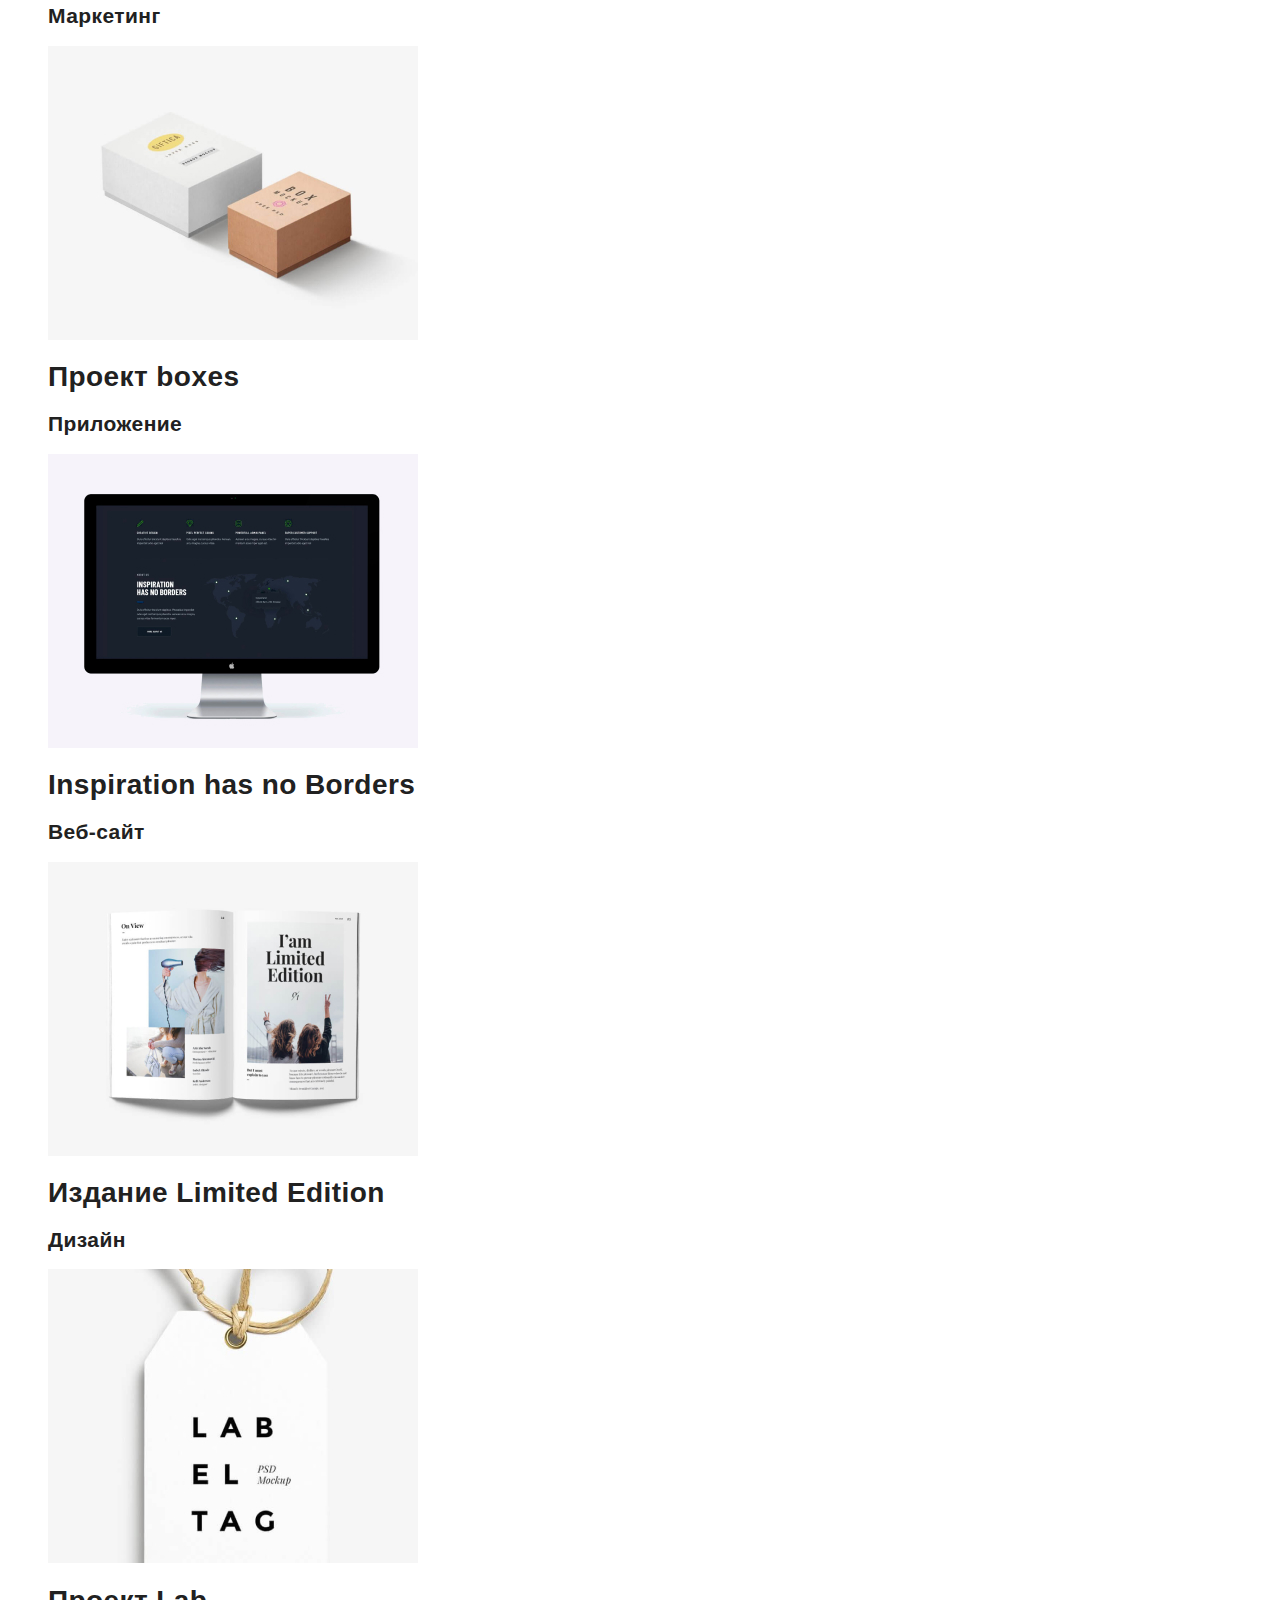
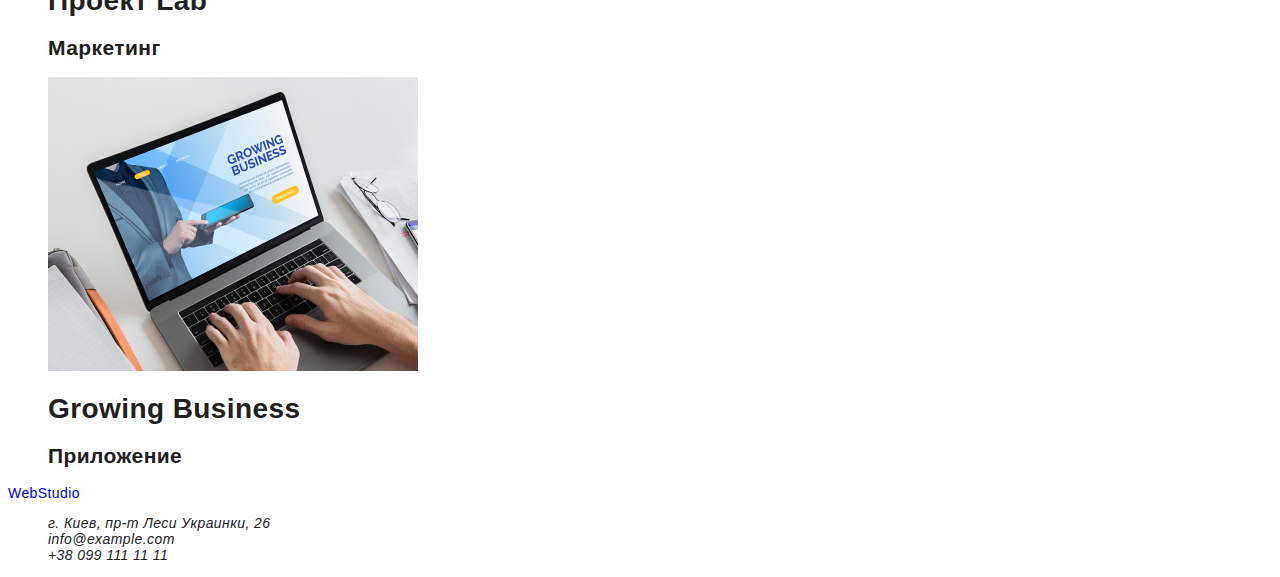
==== commit 55fd7c6d: "main/body/footer changed" ====
--- a/portfolio.html
+++ b/portfolio.html
@@ -11,106 +11,107 @@
 <!--body of ws-->
 
 <body>
-  <header>
+  <header class="page-header">
+    <a href="/index.html" class="logo">
+      <span class="logo-accent">Web</span>Studio
+    </a>
     <nav>
-      <a href="./index.html" class="logo">
-        WebStudio
-      </a>
       <ul class="site-nav">
-        <li><a href="./index.html">Студия</a></li>
-        <li><a href="./portfolio.html">Портфолио</a></li>
-        <li><a href="">Контакты</a></li>
+        <li><a href="./index.html" class="link-current">Студия</a></li>
+        <li><a href="./portfolio.html" class="site-nav-link">Портфолио</a></li>
+        <li><a href="" class="site-nav-link">Контакты </a></li>
       </ul>
     </nav>
-    <ul class="item">
-      <li><a href="">info@example.com</a></li>
+    <ul class="inform">
+      <li><a href="">info@example.com</li>
       <li><a href="">+38 099 111 11 11</a></li>
     </ul>
-    <main>
-      <!--buttons-->
+  </header>
+  </header>
+  <main>
+    <!--buttons-->
+    <ul>
+      <li>
+        <button type="button">Все</button>
+      </li>
+      <li>
+        <button type="button">Веб-сайты</button>
+      </li>
+      <li>
+        <button type="button">Приложения</button>
+      </li>
+      <li>
+        <button type="button">Дизайн</button>
+      </li>
+      <li>
+        <button type="button">Маркетинг</button>
+      </li>
+    </ul>
+    </ul>
+    <section>
+      <!--images-->
       <ul>
         <li>
-          <button type="button">Все</button>
+          <img src="./images/img (1).jpg" alt="технокряк" width="370">
+          <h1 class="section-title">Технокряк</h1>
+          <h2>Веб-сайты</h2>
         </li>
         <li>
-          <button type="button">Веб-сайты</button>
+          <img src="./images/img.jpg" alt="постер" width="370">
+          <h1 class="section-title">Постер New Orlean vs Golden Star</h1>
+          <h2>Дизайны</h2>
+        <li>
+          <img src="./images/img (2).jpg" alt="ресторан" width="370">
+          <h1 class="section-title">Ресторан Seafood</h1>
+          <h2>Приложение</2>
         </li>
         <li>
-          <button type="button">Приложения</button>
+          <img src="./images/img (3).jpg" alt="проект прайм" width="370">
+          <h1 class="section-title">Проект Prime</h1>
+          <h2>Маркетинг</2>
+        </li>
         </li>
         <li>
-          <button type="button">Дизайн</button>
+          <img src="./images/img (4).jpg" alt="проект boxes" width="370">
+          <h1 class="section-title">Проект boxes</h1>
+          <h2>Приложение</2>
         </li>
         <li>
-          <button type="button">Маркетинг</button>
+          <img src="./images/img (5).jpg" alt="компьютер" width="370">
+          <h1 class="section-title">Inspiration has no Borders</h1>
+          <h2>Веб-сайт</2>
+        </li>
+        <li>
+          <img src="./images/img (6).jpg" alt="издание" width="370">
+          <h1 class="section-title">Издание Limited Edition</h1>
+          <h2>Дизайн</h2>
+        </li>
+        <li>
+          <img src="./images/img (7).jpg" alt="проект Lab" width="370">
+          <h1 class="section-title">Проект Lab</h1>
+          <h2>Маркетинг</h2>
+        </li>
+        <li>
+          <img src="./images/img (8).jpg" alt="бизнес" width="370">
+          <h1 class="section-title">Growing Business</h1>
+          <h2>Приложение</h2>
         </li>
       </ul>
+    </section>
+    <!--footer-->
+  </main>
+  <footer class="footer-list">
+    <a href="/" class="footer">
+      WebStudio
+    </a>
+    <address>
+      <ul>
+        <li class="address">г. Киев, пр-т Леси Украинки, 26</li>
+        <li class="address-contact">info@example.com</li>
+        <li class="address-contact">+38 099 111 11 11</li>
       </ul>
-      <section>
-        <!--images-->
-        <ul>
-          <li>
-            <img src="./images/img (1).jpg" alt="технокряк" width="370">
-            <h1 class="section-title">Технокряк</h1>
-            <h2>Веб-сайты</h2>
-          </li>
-          <li>
-            <img src="./images/img.jpg" alt="постер" width="370">
-            <h1 class="section-title">Постер New Orlean vs Golden Star</h1>
-            <h2>Дизайны</h2>
-          <li>
-            <img src="./images/img (2).jpg" alt="ресторан" width="370">
-            <h1 class="section-title">Ресторан Seafood</h1>
-            <h2>Приложение</2>
-          </li>
-          <li>
-            <img src="./images/img (3).jpg" alt="проект прайм" width="370">
-            <h1 class="section-title">Проект Prime</h1>
-            <h2>Маркетинг</2>
-          </li>
-          </li>
-          <li>
-            <img src="./images/img (4).jpg" alt="проект boxes" width="370">
-            <h1 class="section-title">Проект boxes</h1>
-            <h2>Приложение</2>
-          </li>
-          <li>
-            <img src="./images/img (5).jpg" alt="компьютер" width="370">
-            <h1 class="section-title">Inspiration has no Borders</h1>
-            <h2>Веб-сайт</2>
-          </li>
-          <li>
-            <img src="./images/img (6).jpg" alt="издание" width="370">
-            <h1 class="section-title">Издание Limited Edition</h1>
-            <h2>Дизайн</h2>
-          </li>
-          <li>
-            <img src="./images/img (7).jpg" alt="проект Lab" width="370">
-            <h1 class="section-title">Проект Lab</h1>
-            <h2>Маркетинг</h2>
-          </li>
-          <li>
-            <img src="./images/img (8).jpg" alt="бизнес" width="370">
-            <h1 class="section-title">Growing Business</h1>
-            <h2>Приложение</h2>
-          </li>
-        </ul>
-      </section>
-      <!--footer-->
-    </main>
-    <footer>
-      <footer class="footer-list">
-        <a href="/" class="footer">
-          WebStudio
-        </a>
-        <address>
-          <ul>
-            <li class="address-link">г. Киев, пр-т Леси Украинки, 26</li>
-            <li class="address-link">info@example.com</li>
-            <li class="address-link">+38 099 111 11 11</li>
-          </ul>
-        </address>
-      </footer>
+    </address>
+  </footer>
 </body>
 
 </html>--- a/css/styles.css
+++ b/css/styles.css
@@ -21,6 +21,14 @@
   font-size: 14px;
   font-style: normal;
   letter-spacing: 0.03em;
+}
+/* top line bg */
+.page-header{ 
+  position: absolute;
+  width: 1600px;
+  height: 80px;
+  left: 0px;
+  top: 0px;
 }
 
 ul {
@@ -61,7 +69,14 @@
 .site-nav-link:hover {
   color: var(--accent-color);
 }
-
+.content {
+  position: absolute;
+width: 1600px;
+height: 600px;
+left: 0px;
+top: 80px;
+background:var(--footer-bg-color);
+}
 .main-section {
   background-color: var(--footer-bg-color)
 }
@@ -74,4 +89,37 @@
   letter-spacing: 0.06em;
   text-transform: uppercase;
   color: var(--main-bg-color);
+}
+
+button {
+  position: absolute;
+width: 200px;
+height: 50px;
+left: 700px;
+top: 430px;
+background:var(--accent-color);
+}
+
+.section-hang {
+  position: absolute;
+width: 1170px;
+height: 99px;
+left: 215px;
+top: 776px;
+}
+
+.section-work {
+  position: absolute;
+width: 1170px;
+height: 386px;
+left: 215px;
+top: 969px;
+}
+
+.section-footer {
+  position: absolute;
+width: 1600px;
+height: 648px;
+left: 0px;
+top: 1449px;
 }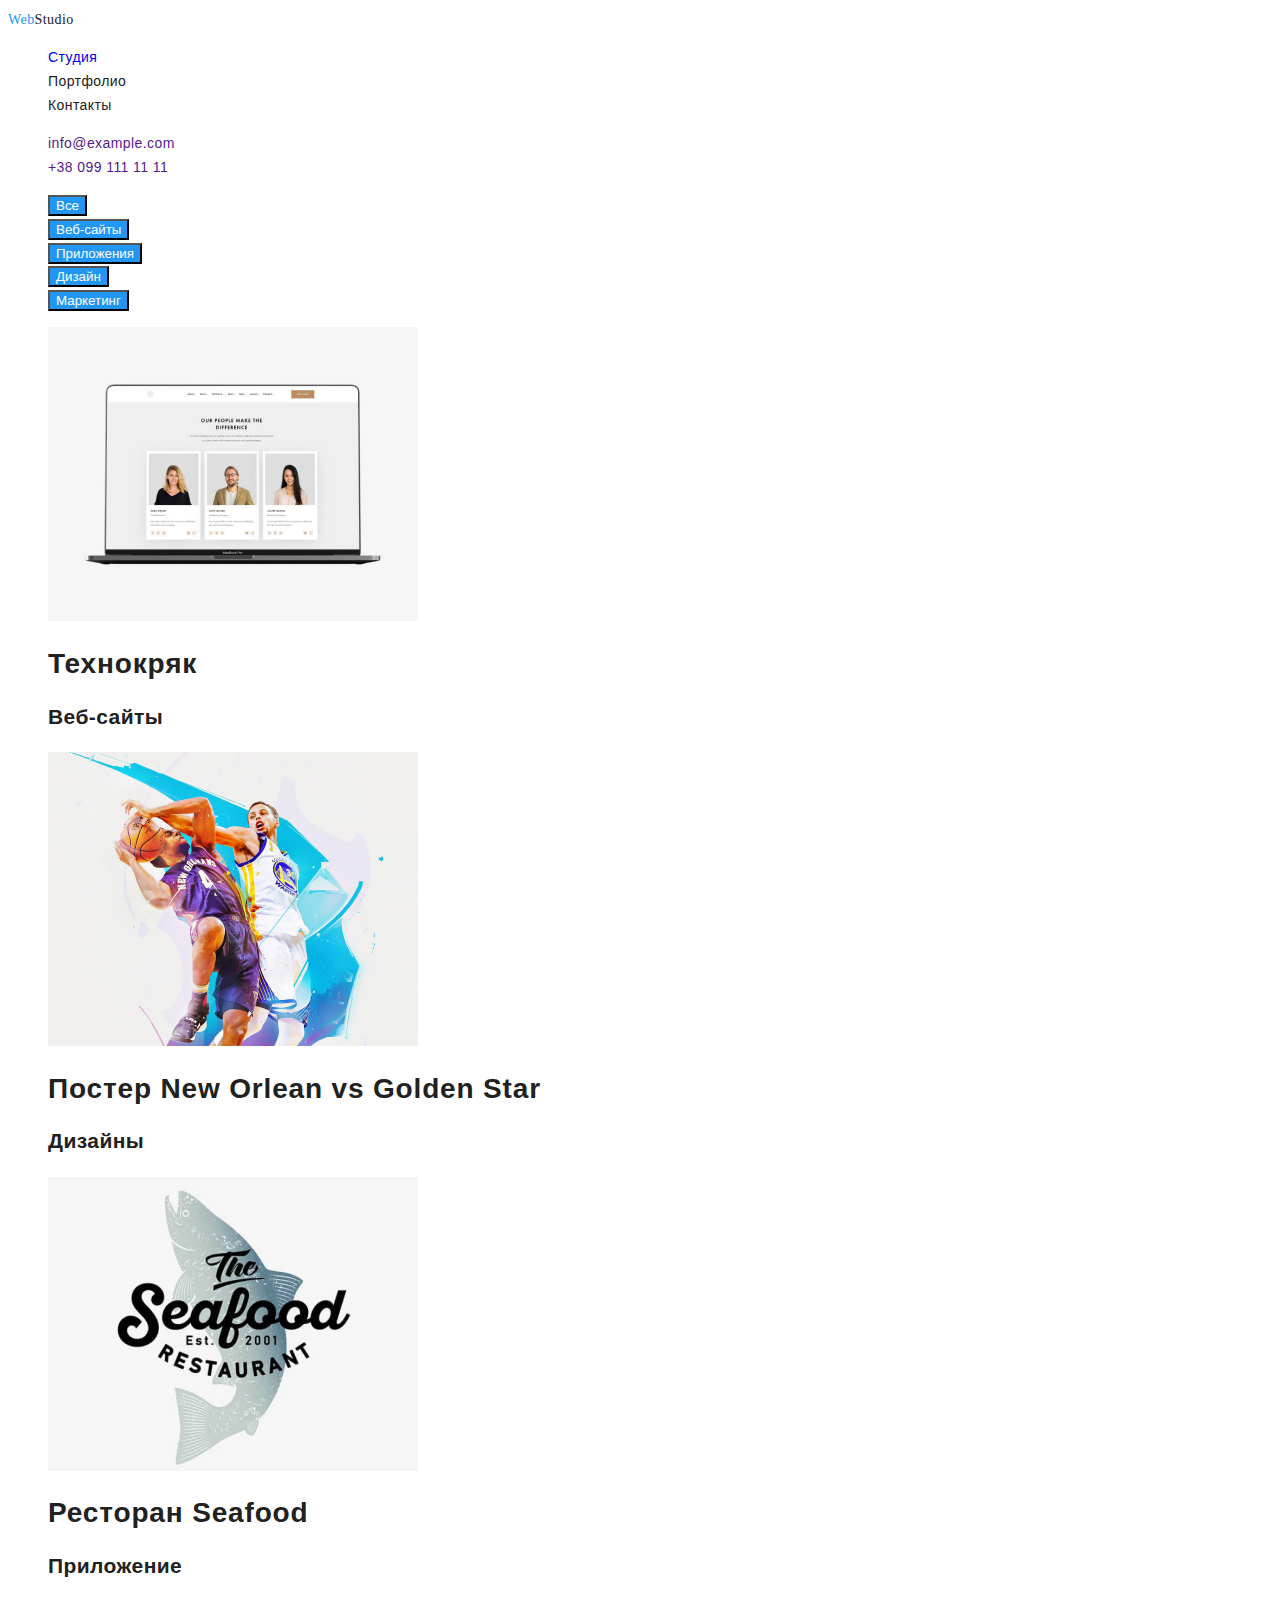
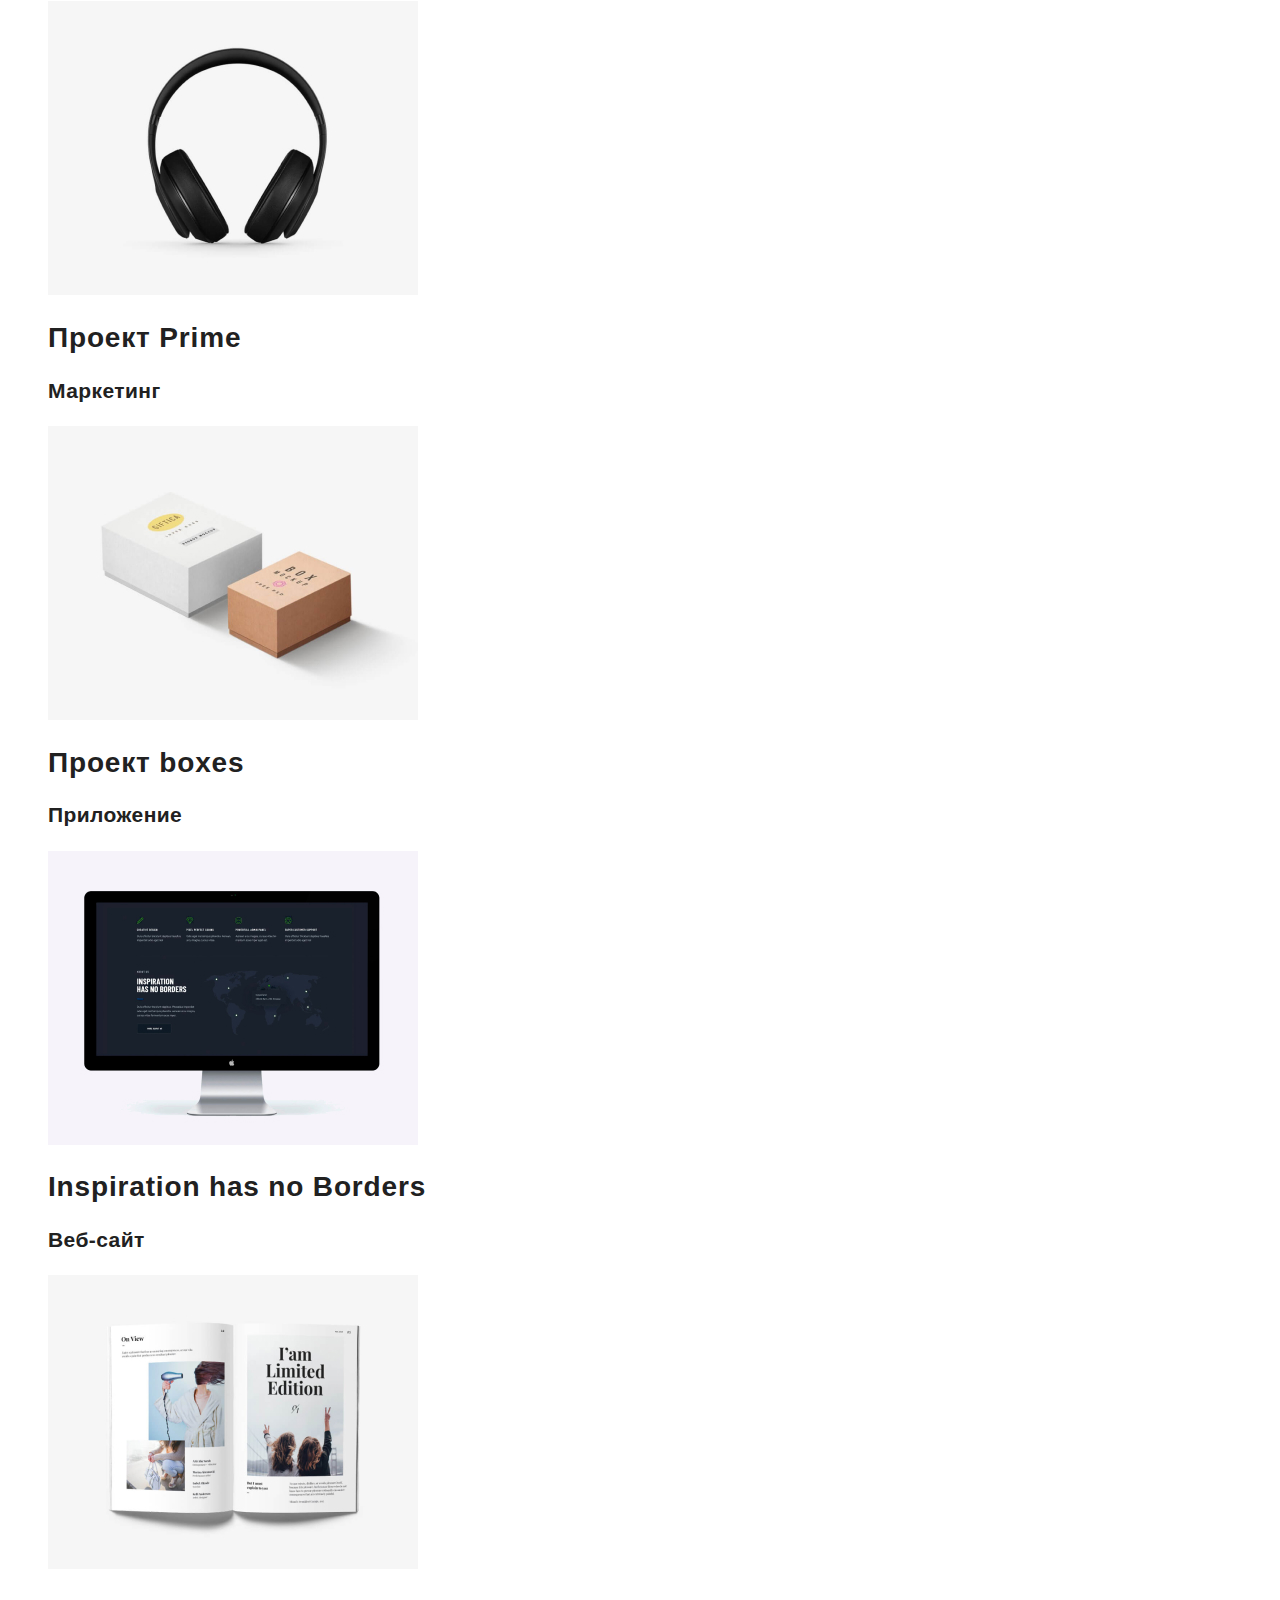
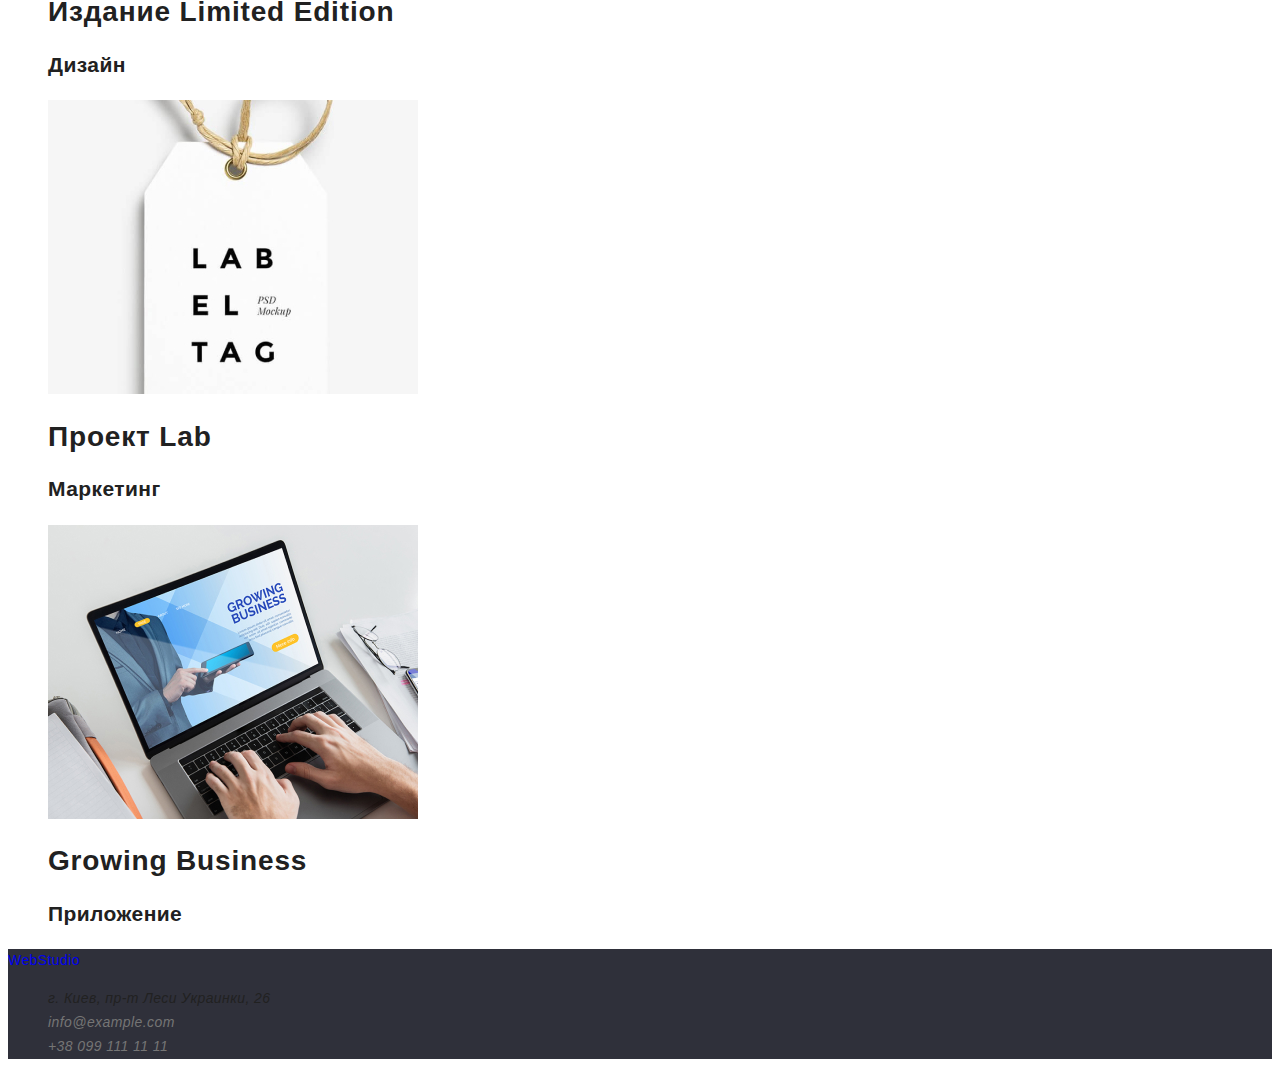
==== commit d59520b4: "style" ====
--- a/portfolio.html
+++ b/portfolio.html
@@ -17,8 +17,8 @@
     </a>
     <nav>
       <ul class="site-nav">
-        <li><a href="./index.html" class="link-current">Студия</a></li>
-        <li><a href="./portfolio.html" class="site-nav-link">Портфолио</a></li>
+        <li><a href="./index.html">Студия</a></li>
+        <li><a href="./portfolio.html" class="site-nav-link link-current">Портфолио</a></li>
         <li><a href="" class="site-nav-link">Контакты </a></li>
       </ul>
     </nav>
--- a/css/styles.css
+++ b/css/styles.css
@@ -12,23 +12,21 @@
   --footer-bg-color: #2F303A;
 }
 
-/* body list */
+/* body-list*/
 body {
   color: var(--main-text-color);
   font-family: Roboto, sans-serif;
   background-color: var(--main-bg-color);
   font-weight: 400;
+  line-height: 1.71;
   font-size: 14px;
   font-style: normal;
   letter-spacing: 0.03em;
 }
+
 /* top line bg */
-.page-header{ 
-  position: absolute;
-  width: 1600px;
-  height: 80px;
-  left: 0px;
-  top: 0px;
+.page-header {
+background-color: var(--main-bg-color);
 }
 
 ul {
@@ -42,9 +40,6 @@
 .logo {
   font-family: Raleway;
   text-decoration: none;
-  font-weight: 700;
-  font-size: 26px;
-  line-height: 1.1;
   color: var(--main-text-color);
 }
 
@@ -53,73 +48,95 @@
 }
 
 .link-current {
-  font-weight: 500;
-  line-height: 1.1;
-  letter-spacing: 0.02em;
   color:var(--accent-color);
 }
 
 .site-nav-link {
-  font-weight: 500;
-  line-height: 1.1;
-  letter-spacing: 0.02em;
   color: var(--main-text-color);
 }
 
 .site-nav-link:hover {
   color: var(--accent-color);
 }
-.content {
-  position: absolute;
-width: 1600px;
-height: 600px;
-left: 0px;
-top: 80px;
-background:var(--footer-bg-color);
+
+.inform-link {
+color: var( --secondary-text-color);
 }
+
+.inform-link:hover {
+  color: var(--accent-color);
+}
+
 .main-section {
-  background-color: var(--footer-bg-color)
+  background-color: var(--footer-bg-color);
 }
 
 .section-name {
   font-weight: 900;
   font-size: 44px;
-  line-height: 1.3;
-  text-align: center;
-  letter-spacing: 0.06em;
-  text-transform: uppercase;
+  line-height:1.36;
   color: var(--main-bg-color);
 }
 
 button {
-  position: absolute;
-width: 200px;
-height: 50px;
-left: 700px;
-top: 430px;
-background:var(--accent-color);
+background: var(--accent-color);
+color: var(--main-bg-color);
+cursor: pointer;
 }
 
-.section-hang {
-  position: absolute;
-width: 1170px;
-height: 99px;
-left: 215px;
-top: 776px;
+.section-title {
+  line-height:1.14;
+  letter-spacing: 0.03em;
+  color:var(--main-text-color);
 }
 
-.section-work {
-  position: absolute;
-width: 1170px;
-height: 386px;
-left: 215px;
-top: 969px;
+.section-small {
+color: var(--secondary-text-color);
+}
+
+.section-progect {
+font-weight: 700;
+font-size: 36px;
+line-height: 1.16;
+text-align: center;
+color: var(--main-text-color);
 }
 
 .section-footer {
-  position: absolute;
-width: 1600px;
-height: 648px;
-left: 0px;
-top: 1449px;
+  font-weight: 700;
+  font-size: 36px;
+  line-height: 1.16;
+  text-align: center;
+  color: var(--main-text-color);
+}
+
+.section-roll {
+  font-weight: 500;
+font-size: 16px;
+line-height: 1.18;
+}
+
+.section-indent {
+  color: var(--secondary-text-color);
+  font-size: 16px;
+  line-height: 1.18;
+}
+
+/*footer*/
+.logo-footer {
+    color: var(--accent-color);
+}
+.footer-logo {
+  color: #ffffff;
+}
+.footer-list {
+background-color: var(--footer-bg-color);
+}
+
+.address-footer {
+  color: var(--main-bg-color);
+}
+
+.address-contact {
+  color: var(--secondary-text-color);
 }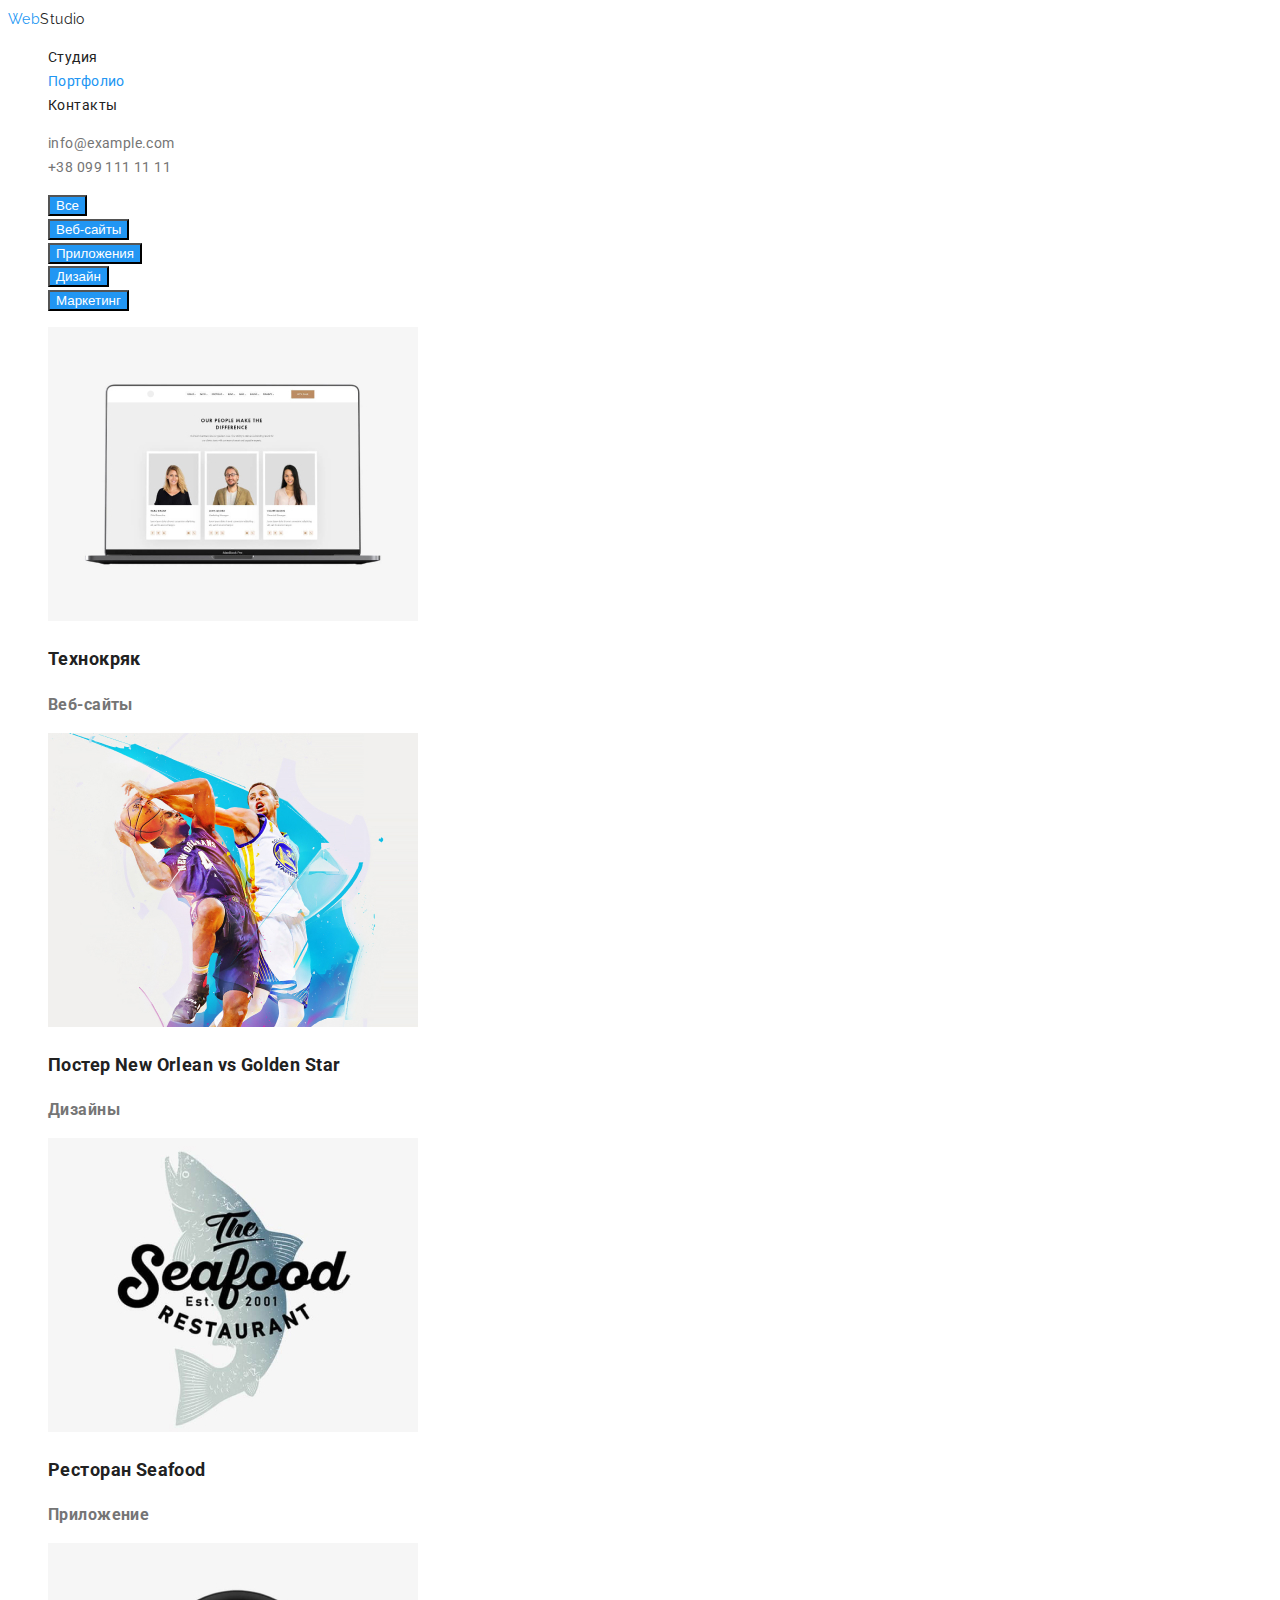
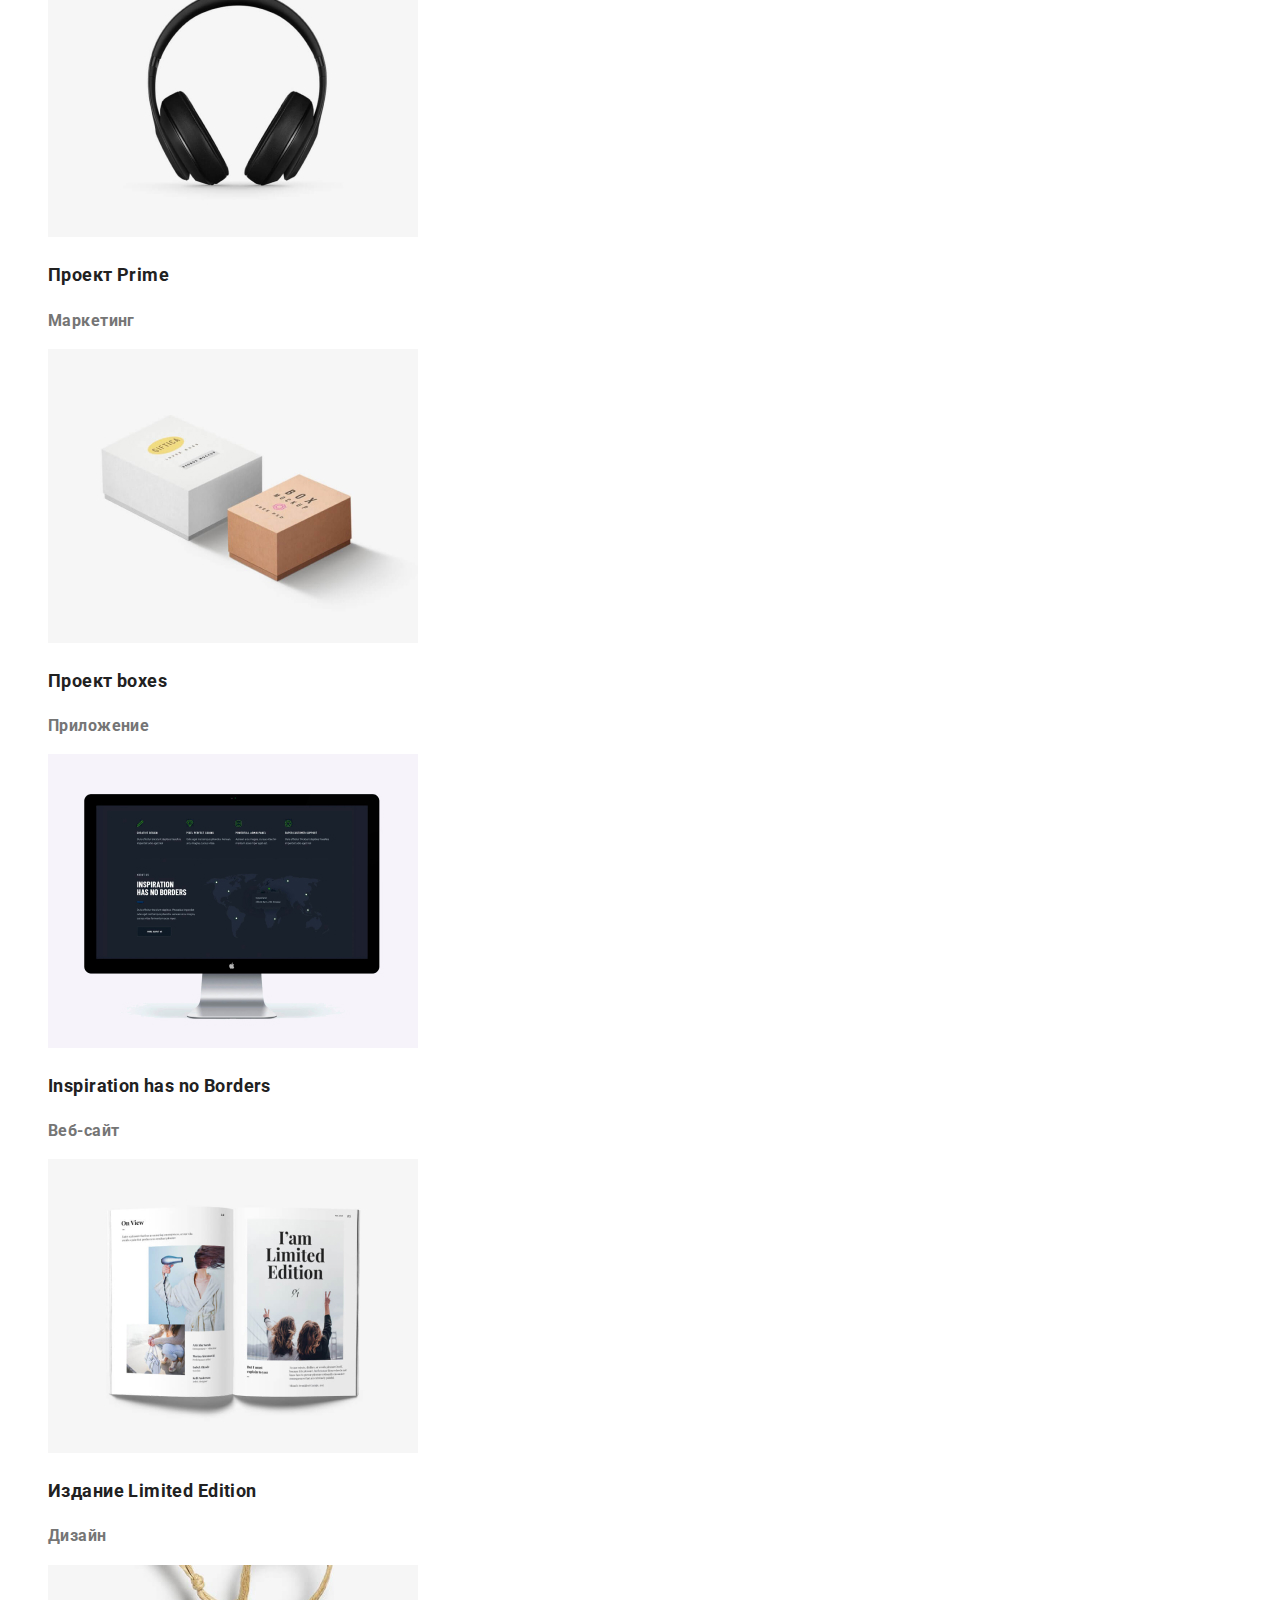
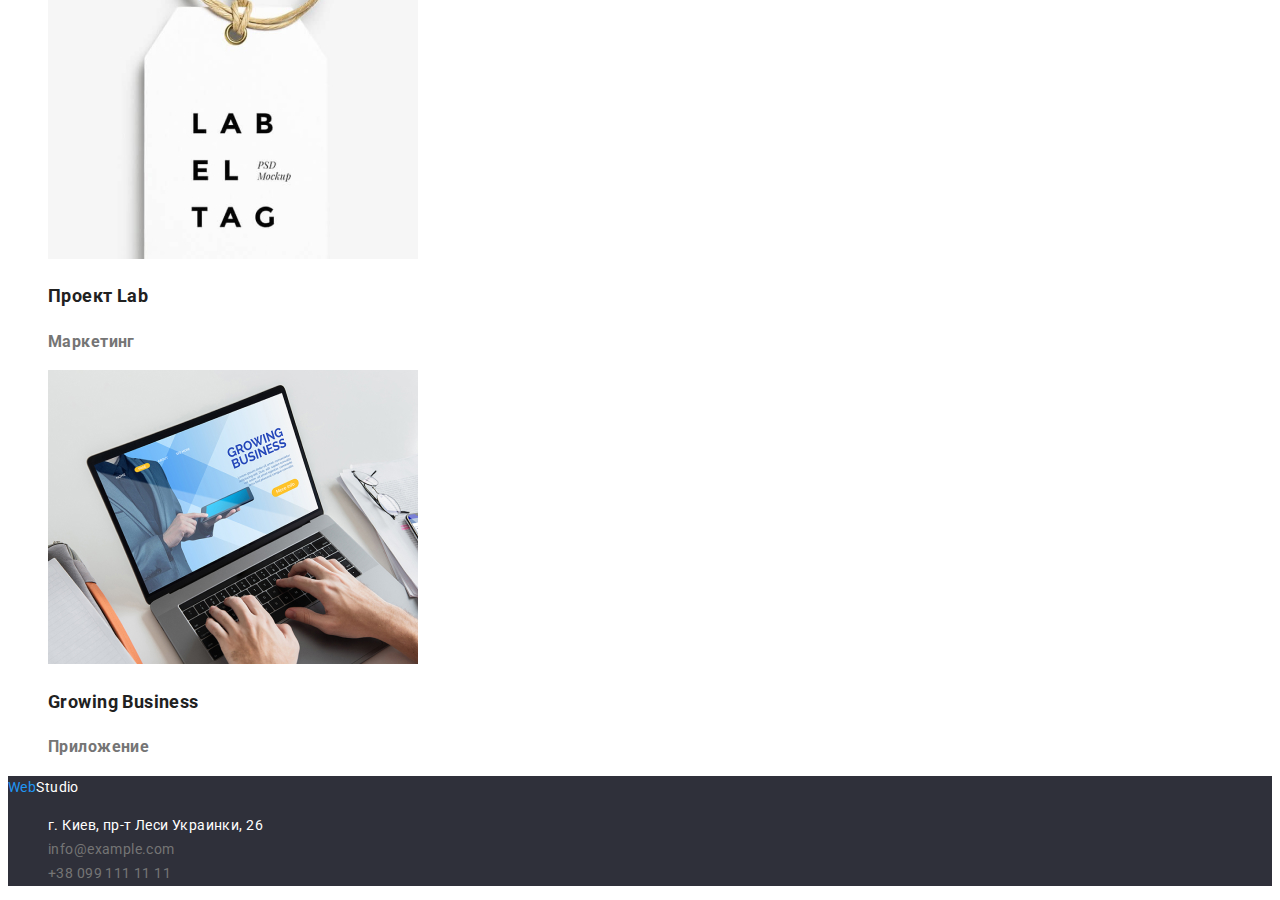
==== commit 77d2d35a: "portfolio done" ====
--- a/portfolio.html
+++ b/portfolio.html
@@ -7,26 +7,29 @@
   <meta name="viewport" content="width=device-width, initial-scale=1.0">
   <link rel="stylesheet" href="./css/styles.css">
   <title>Document</title>
+  <link href="https://fonts.googleapis.com/css2?family=Roboto:wght@400;500;700&display=swap" 
+  rel="stylesheet">
+  <link href="https://fonts.googleapis.com/css2?family=Raleway:wght@700&display=swap"
+   rel="stylesheet">
 </head>
 <!--body of ws-->
 
 <body>
   <header class="page-header">
-    <a href="/index.html" class="logo">
+    <a href="./index.html" class="logo">
       <span class="logo-accent">Web</span>Studio
     </a>
     <nav>
       <ul class="site-nav">
-        <li><a href="./index.html">Студия</a></li>
-        <li><a href="./portfolio.html" class="site-nav-link link-current">Портфолио</a></li>
+        <li><a href="./index.html" class="site-nav-link">Студия</a></li>
+        <li><a href="./portfolio.html" class="link-current">Портфолио</a></li>
         <li><a href="" class="site-nav-link">Контакты </a></li>
       </ul>
     </nav>
     <ul class="inform">
-      <li><a href="">info@example.com</li>
-      <li><a href="">+38 099 111 11 11</a></li>
+      <li><a href="" class="inform-link">info@example.com</li>
+      <li><a href="" class="inform-link">+38 099 111 11 11</a></li>
     </ul>
-  </header>
   </header>
   <main>
     <!--buttons-->
@@ -53,60 +56,58 @@
       <ul>
         <li>
           <img src="./images/img (1).jpg" alt="технокряк" width="370">
-          <h1 class="section-title">Технокряк</h1>
-          <h2>Веб-сайты</h2>
+          <h1 class="section-descrip">Технокряк</h1>
+          <h2 class="section-apps">Веб-сайты</h2>
         </li>
         <li>
           <img src="./images/img.jpg" alt="постер" width="370">
-          <h1 class="section-title">Постер New Orlean vs Golden Star</h1>
-          <h2>Дизайны</h2>
+          <h1 class="section-descrip">Постер New Orlean vs Golden Star</h1>
+          <h2 class="section-apps">Дизайны</h2>
         <li>
           <img src="./images/img (2).jpg" alt="ресторан" width="370">
-          <h1 class="section-title">Ресторан Seafood</h1>
-          <h2>Приложение</2>
+          <h1 class="section-descrip">Ресторан Seafood</h1>
+          <h2 class="section-apps">Приложение</2>
         </li>
         <li>
           <img src="./images/img (3).jpg" alt="проект прайм" width="370">
-          <h1 class="section-title">Проект Prime</h1>
-          <h2>Маркетинг</2>
+          <h1 class="section-descrip">Проект Prime</h1>
+          <h2 class="section-apps">Маркетинг</2>
         </li>
         </li>
         <li>
           <img src="./images/img (4).jpg" alt="проект boxes" width="370">
-          <h1 class="section-title">Проект boxes</h1>
-          <h2>Приложение</2>
+          <h1 class="section-descrip">Проект boxes</h1>
+          <h2 class="section-apps">Приложение</2>
         </li>
         <li>
           <img src="./images/img (5).jpg" alt="компьютер" width="370">
-          <h1 class="section-title">Inspiration has no Borders</h1>
-          <h2>Веб-сайт</2>
+          <h1 class="section-descrip">Inspiration has no Borders</h1>
+          <h2 class="section-apps">Веб-сайт</2>
         </li>
         <li>
           <img src="./images/img (6).jpg" alt="издание" width="370">
-          <h1 class="section-title">Издание Limited Edition</h1>
-          <h2>Дизайн</h2>
+          <h1 class="section-descrip">Издание Limited Edition</h1>
+          <h2 class="section-apps">Дизайн</h2>
         </li>
         <li>
           <img src="./images/img (7).jpg" alt="проект Lab" width="370">
-          <h1 class="section-title">Проект Lab</h1>
-          <h2>Маркетинг</h2>
+          <h1 class="section-descrip">Проект Lab</h1>
+          <h2 class="section-apps">Маркетинг</h2>
         </li>
         <li>
           <img src="./images/img (8).jpg" alt="бизнес" width="370">
-          <h1 class="section-title">Growing Business</h1>
-          <h2>Приложение</h2>
+          <h1 class="section-descrip">Growing Business</h1>
+          <h2 class="section-apps">Приложение</h2>
         </li>
       </ul>
     </section>
     <!--footer-->
   </main>
   <footer class="footer-list">
-    <a href="/" class="footer">
-      WebStudio
-    </a>
+    <span class="logo-footer">Web</span><span class="footer-logo">Studio</span>
     <address>
       <ul>
-        <li class="address">г. Киев, пр-т Леси Украинки, 26</li>
+        <li class="address-footer">г. Киев, пр-т Леси Украинки, 26</li>
         <li class="address-contact">info@example.com</li>
         <li class="address-contact">+38 099 111 11 11</li>
       </ul>
--- a/css/styles.css
+++ b/css/styles.css
@@ -26,7 +26,7 @@
 
 /* top line bg */
 .page-header {
-background-color: var(--main-bg-color);
+  background-color: var(--main-bg-color);
 }
 
 ul {
@@ -101,7 +101,9 @@
 text-align: center;
 color: var(--main-text-color);
 }
-
+.section-team {
+  background-color: var(--secondary-bg-color);
+}
 .section-footer {
   font-weight: 700;
   font-size: 36px;
@@ -135,8 +137,23 @@
 
 .address-footer {
   color: var(--main-bg-color);
+  font-style: normal;
 }
 
 .address-contact {
   color: var(--secondary-text-color);
+  font-style: normal;
+}
+
+/**portfolio**/
+.section-descrip {
+  font-weight: 700;
+  font-size: 18px;
+  line-height: 2;
+  color: var(--main-text-color);
+}
+.section-apps {
+  font-size: 16px;
+  line-height: 1.8;
+  color: var(--secondary-text-color);
 }